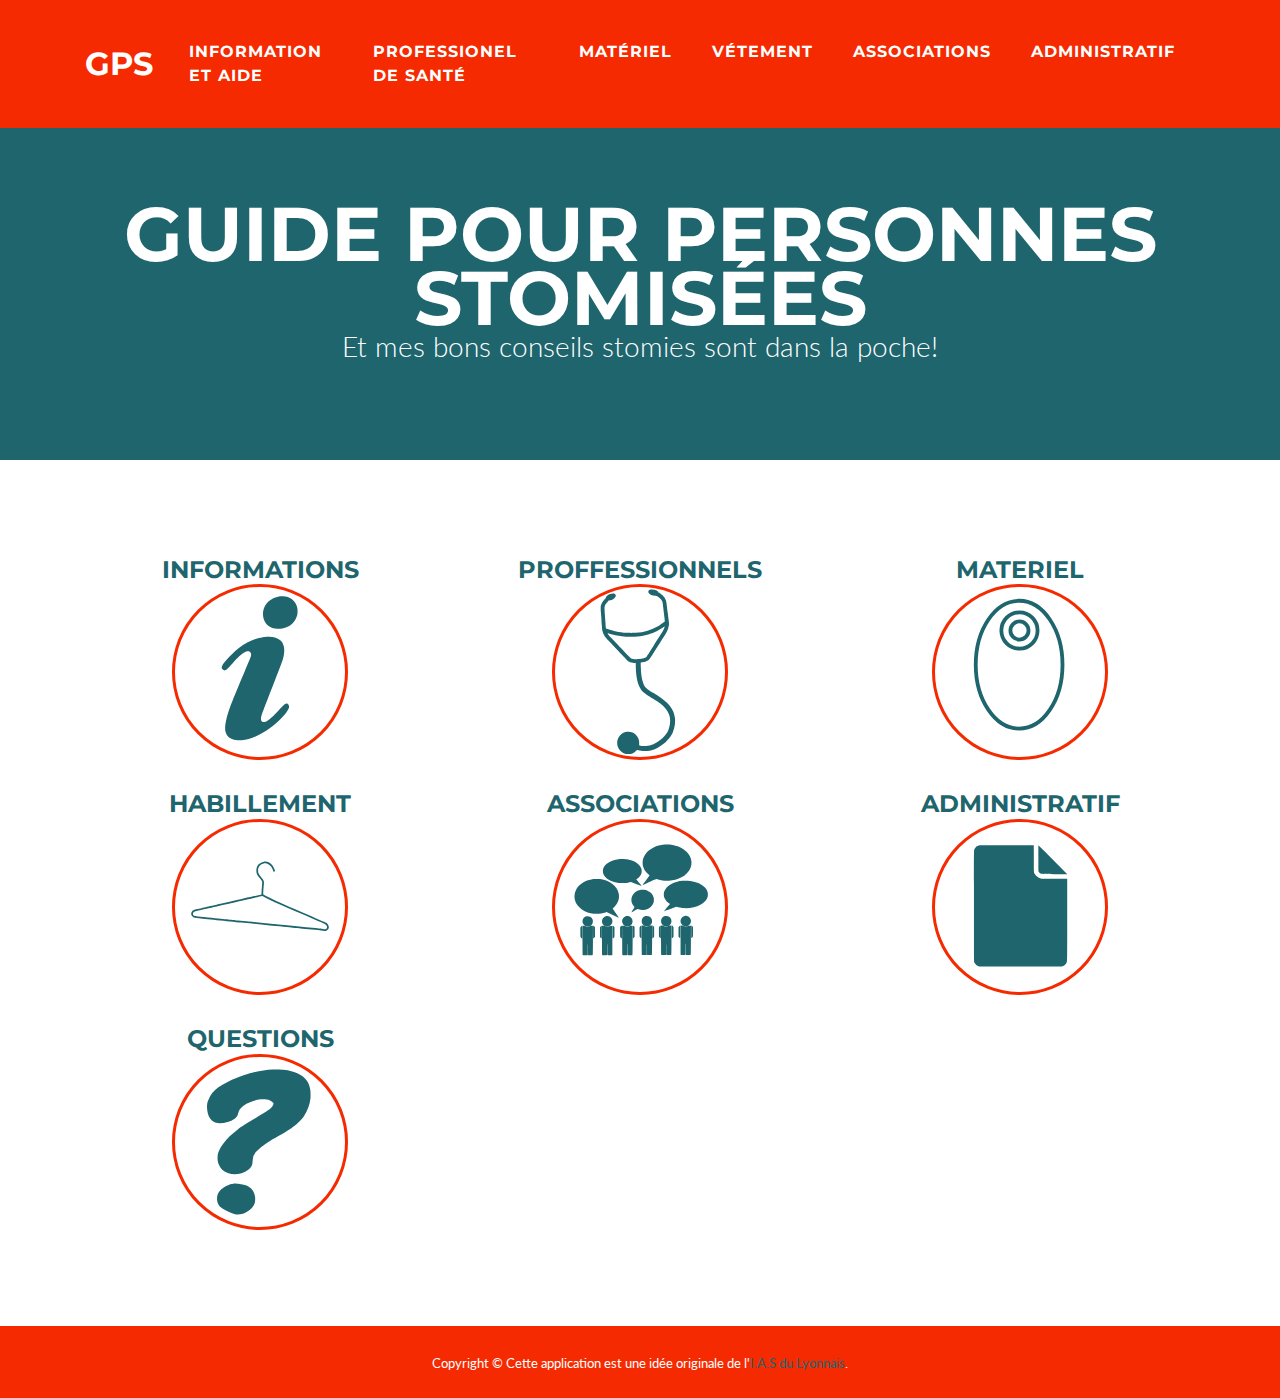
==== index.html @ 7d558b34 "yolo" ====
<!DOCTYPE html>
<html lang="en">

  <head>

    <meta charset="utf-8">
    <meta name="viewport" content="width=device-width, initial-scale=1, shrink-to-fit=no">
    <meta name="description" content="">
    <meta name="author" content="">

    <title>Guide pour Personnes Stomisées</title>

    <!-- Bootstrap core CSS -->
    <link href="vendor/bootstrap/css/bootstrap.min.css" rel="stylesheet">

    <!-- Custom fonts for this template -->
    <link href="vendor/fontawesome-free/css/all.min.css" rel="stylesheet" type="text/css">
    <link href="https://fonts.googleapis.com/css?family=Montserrat:400,700" rel="stylesheet" type="text/css">
    <link href="https://fonts.googleapis.com/css?family=Lato:400,700,400italic,700italic" rel="stylesheet" type="text/css">

    <!-- Plugin CSS -->
    <link href="vendor/magnific-popup/magnific-popup.css" rel="stylesheet" type="text/css">

    <!-- Custom styles for this template -->
    <link href="css/freelancer.css" rel="stylesheet">

  </head>

  <body id="page-top">

    <!-- Navigation -->
    <nav class="navbar navbar-expand-lg bg-secondary fixed-top text-uppercase" id="mainNav">
      <div class="container">
        <a class="navbar-brand js-scroll-trigger" href="index.html">GPS</a>
        <button class="navbar-toggler navbar-toggler-right text-uppercase bg-primary text-white rounded" type="button" data-toggle="collapse" data-target="#navbarResponsive" aria-controls="navbarResponsive" aria-expanded="false" aria-label="Toggle navigation">
          Menu
          <i class="fas fa-bars"></i>
        </button>
        <div class="collapse navbar-collapse" id="navbarResponsive">
          <ul class="navbar-nav ml-auto">
            <li class="nav-item mx-0 mx-lg-1">
              <a class="nav-link py-3 px-0 px-lg-3 rounded js-scroll-trigger" href="infoaide.html">Information et aide</a>
            </li>
            <li class="nav-item mx-0 mx-lg-1">
              <a class="nav-link py-3 px-0 px-lg-3 rounded js-scroll-trigger" href="prosante.html">Professionel de Santé</a>
            </li>
            <li class="nav-item mx-0 mx-lg-1">
              <a class="nav-link py-3 px-0 px-lg-3 rounded js-scroll-trigger" href="materiel.html">Matériel</a>
            </li>
            <li class="nav-item mx-0 mx-lg-1">
              <a class="nav-link py-3 px-0 px-lg-3 rounded js-scroll-trigger" href="vetement.html">Vétement</a>
            </li>
            <li class="nav-item mx-0 mx-lg-1">
              <a class="nav-link py-3 px-0 px-lg-3 rounded js-scroll-trigger" href="associations.html">Associations</a>
            </li>
            <li class="nav-item mx-0 mx-lg-1">
              <a class="nav-link py-3 px-0 px-lg-3 rounded js-scroll-trigger" href="admin.html">Administratif</a>
            </li>
          </ul>
        </div>
      </div>
    </nav>

    <!-- Header -->
    <header class="masthead bg-primary text-white text-center">
      <div class="container">
        <!--<img class="img-fluid mb-5 d-block mx-auto" src="img/profile.png" alt="">-->
        <h1 class="text-uppercase mb-0">Guide pour personnes stomisées</h1>
        <!--<hr class="star-light">-->
        <h2 class="font-weight-light mb-0">Et mes bons conseils stomies sont dans la poche!</h2>
      </div>
    </header>


    <section class="portfolio" id="portfolio">
      <div class="container">
        <div class="row">
          <div class="col-md-6 col-lg-4">
              <a href="infoaide.html">
                  <h4 class="text-uppercase mb-0 text-center">Informations</h4>
                  </a>
            <a class="portfolio-item d-block mx-auto" href="infoaide.html">
              <div class="rounded-circle portfolio-item-caption d-flex position-absolute h-100 w-100">
              </div>
              <img class="rounded-circle testz img-fluid d-block mx-auto " src="img/gps/information.svg" alt="">
            </a>
          </div>
          <div class="col-md-6 col-lg-4">
              <a href="prosante.html">
                  <h4 class="text-uppercase mb-0 text-center">Proffessionnels</h4>
                  </a>
            <a class="portfolio-item d-block mx-auto" href="prosante.html">
              <div class="rounded-circle portfolio-item-caption d-flex position-absolute h-100 w-100">
              </div>
              <img class="rounded-circle img-fluid testz d-block mx-auto" src="img/gps/stet2.svg" alt="">
            </a>
          </div>
          <div class="col-md-6 col-lg-4">
              <a href="materiel.html">
                  <h4 class="text-uppercase mb-0 text-center">Materiel</h4>
                  </a>
            <a class="portfolio-item d-block mx-auto" href="materiel.html">
              <div class="rounded-circle portfolio-item-caption d-flex position-absolute h-100 w-100">
              </div>
              <img class="rounded-circle img-fluid testz d-block mx-auto" src="img/gps/vectorpaint.svg" alt="">
            </a>
          </div>
          <div class="col-md-6 col-lg-4">
              <a href="vetement.html">
                  <h4 class="text-uppercase mb-0 text-center">Habillement</h4>
                  </a>
            <a class="portfolio-item d-block mx-auto" href="vetement.html">
              <div class="rounded-circle portfolio-item-caption d-flex position-absolute h-100 w-100">
              </div>
              <img class="rounded-circle img-fluid testz d-block mx-auto" src="img/gps/habille.svg" alt="">
            </a>
          </div>
          <div class="col-md-6 col-lg-4">
              <a href="associations.html">
                  <h4 class="text-uppercase mb-0 text-center">Associations</h4>
                  </a>
            <a class="portfolio-item d-block mx-auto" href="associations.html">
              <div class="rounded-circle portfolio-item-caption d-flex position-absolute h-100 w-100">
              </div>
              <img class="rounded-circle img-fluid testz d-block mx-auto" src="img/gps/assos.svg" alt="">
            </a>
          </div>
          <div class="col-md-6 col-lg-4">
              <a href="admin.html">
                  <h4 class="text-uppercase mb-0 text-center">Administratif</h4>
                  </a>
            <a class="portfolio-item d-block mx-auto" href="admin.html">
              <div class="rounded-circle portfolio-item-caption d-flex position-absolute h-100 w-100">
              </div>
              <img class="rounded-circle img-fluid testz d-block mx-auto" src="img/gps/docs2.svg" alt="">
            </a>
          </div>
        </div>
      </div>
      <div class="container">
        <div class="row">
          <div class="col-md-6 col-lg-4">
            <a href="">
              <h4 class="text-uppercase mb-0 text-center">Questions</h4>
              </a>
            <a class="portfolio-item d-block mx-auto" href="">
              <div class="rounded-circle portfolio-item-caption d-flex position-absolute h-100 w-100">
              </div>
              <img class="rounded-circle testz img-fluid d-block mx-auto " src="img/gps/inter.svg" alt="">
            </a>
          </div>
    </section>

    <div class="copyright py-4 text-center text-white">
      <div class="container">
        <small>Copyright &copy; Cette application est une idée originale de l'<a href="www.siteiasdulyonnais.fr">I.A.S du Lyonnais</a>.</small>
      </div>
    </div>

    <!-- Scroll to Top Button (Only visible on small and extra-small screen sizes) -->
    <div class="scroll-to-top d-lg-none position-fixed ">
      <a class="js-scroll-trigger d-block text-center text-white rounded" href="#page-top">
        <i class="fa fa-chevron-up"></i>
      </a>
    </div>


    <!-- Bootstrap core JavaScript -->
    <script src="vendor/jquery/jquery.min.js"></script>
    <script src="vendor/bootstrap/js/bootstrap.bundle.min.js"></script>

    <!-- Plugin JavaScript -->
    <script src="vendor/jquery-easing/jquery.easing.min.js"></script>
    <script src="vendor/magnific-popup/jquery.magnific-popup.min.js"></script>

    <!-- Contact Form JavaScript -->
    <script src="js/jqBootstrapValidation.js"></script>
    <script src="js/contact_me.js"></script>

    <!-- Custom scripts for this template -->
    <script src="js/freelancer.js"></script>

  </body>

</html>
---- vendor/fontawesome-free/css/all.min.css ----
/*!
 * Font Awesome Free 5.3.1 by @fontawesome - https://fontawesome.com
 * License - https://fontawesome.com/license/free (Icons: CC BY 4.0, Fonts: SIL OFL 1.1, Code: MIT License)
 */
.fa,.fab,.fal,.far,.fas{-moz-osx-font-smoothing:grayscale;-webkit-font-smoothing:antialiased;display:inline-block;font-style:normal;font-variant:normal;text-rendering:auto;line-height:1}.fa-lg{font-size:1.33333em;line-height:.75em;vertical-align:-.0667em}.fa-xs{font-size:.75em}.fa-sm{font-size:.875em}.fa-1x{font-size:1em}.fa-2x{font-size:2em}.fa-3x{font-size:3em}.fa-4x{font-size:4em}.fa-5x{font-size:5em}.fa-6x{font-size:6em}.fa-7x{font-size:7em}.fa-8x{font-size:8em}.fa-9x{font-size:9em}.fa-10x{font-size:10em}.fa-fw{text-align:center;width:1.25em}.fa-ul{list-style-type:none;margin-left:2.5em;padding-left:0}.fa-ul>li{position:relative}.fa-li{left:-2em;position:absolute;text-align:center;width:2em;line-height:inherit}.fa-border{border:.08em solid #eee;border-radius:.1em;padding:.2em .25em .15em}.fa-pull-left{float:left}.fa-pull-right{float:right}.fa.fa-pull-left,.fab.fa-pull-left,.fal.fa-pull-left,.far.fa-pull-left,.fas.fa-pull-left{margin-right:.3em}.fa.fa-pull-right,.fab.fa-pull-right,.fal.fa-pull-right,.far.fa-pull-right,.fas.fa-pull-right{margin-left:.3em}.fa-spin{animation:fa-spin 2s infinite linear}.fa-pulse{animation:fa-spin 1s infinite steps(8)}@keyframes fa-spin{0%{transform:rotate(0deg)}to{transform:rotate(1turn)}}.fa-rotate-90{-ms-filter:"progid:DXImageTransform.Microsoft.BasicImage(rotation=1)";transform:rotate(90deg)}.fa-rotate-180{-ms-filter:"progid:DXImageTransform.Microsoft.BasicImage(rotation=2)";transform:rotate(180deg)}.fa-rotate-270{-ms-filter:"progid:DXImageTransform.Microsoft.BasicImage(rotation=3)";transform:rotate(270deg)}.fa-flip-horizontal{-ms-filter:"progid:DXImageTransform.Microsoft.BasicImage(rotation=0, mirror=1)";transform:scaleX(-1)}.fa-flip-vertical{transform:scaleY(-1)}.fa-flip-horizontal.fa-flip-vertical,.fa-flip-vertical{-ms-filter:"progid:DXImageTransform.Microsoft.BasicImage(rotation=2, mirror=1)"}.fa-flip-horizontal.fa-flip-vertical{transform:scale(-1)}:root .fa-flip-horizontal,:root .fa-flip-vertical,:root .fa-rotate-90,:root .fa-rotate-180,:root .fa-rotate-270{-webkit-filter:none;filter:none}.fa-stack{display:inline-block;height:2em;line-height:2em;position:relative;vertical-align:middle;width:2em}.fa-stack-1x,.fa-stack-2x{left:0;position:absolute;text-align:center;width:100%}.fa-stack-1x{line-height:inherit}.fa-stack-2x{font-size:2em}.fa-inverse{color:#fff}.fa-500px:before{content:"\f26e"}.fa-accessible-icon:before{content:"\f368"}.fa-accusoft:before{content:"\f369"}.fa-ad:before{content:"\f641"}.fa-address-book:before{content:"\f2b9"}.fa-address-card:before{content:"\f2bb"}.fa-adjust:before{content:"\f042"}.fa-adn:before{content:"\f170"}.fa-adversal:before{content:"\f36a"}.fa-affiliatetheme:before{content:"\f36b"}.fa-air-freshener:before{content:"\f5d0"}.fa-algolia:before{content:"\f36c"}.fa-align-center:before{content:"\f037"}.fa-align-justify:before{content:"\f039"}.fa-align-left:before{content:"\f036"}.fa-align-right:before{content:"\f038"}.fa-alipay:before{content:"\f642"}.fa-allergies:before{content:"\f461"}.fa-amazon:before{content:"\f270"}.fa-amazon-pay:before{content:"\f42c"}.fa-ambulance:before{content:"\f0f9"}.fa-american-sign-language-interpreting:before{content:"\f2a3"}.fa-amilia:before{content:"\f36d"}.fa-anchor:before{content:"\f13d"}.fa-android:before{content:"\f17b"}.fa-angellist:before{content:"\f209"}.fa-angle-double-down:before{content:"\f103"}.fa-angle-double-left:before{content:"\f100"}.fa-angle-double-right:before{content:"\f101"}.fa-angle-double-up:before{content:"\f102"}.fa-angle-down:before{content:"\f107"}.fa-angle-left:before{content:"\f104"}.fa-angle-right:before{content:"\f105"}.fa-angle-up:before{content:"\f106"}.fa-angry:before{content:"\f556"}.fa-angrycreative:before{content:"\f36e"}.fa-angular:before{content:"\f420"}.fa-ankh:before{content:"\f644"}.fa-app-store:before{content:"\f36f"}.fa-app-store-ios:before{content:"\f370"}.fa-apper:before{content:"\f371"}.fa-apple:before{content:"\f179"}.fa-apple-alt:before{content:"\f5d1"}.fa-apple-pay:before{content:"\f415"}.fa-archive:before{content:"\f187"}.fa-archway:before{content:"\f557"}.fa-arrow-alt-circle-down:before{content:"\f358"}.fa-arrow-alt-circle-left:before{content:"\f359"}.fa-arrow-alt-circle-right:before{content:"\f35a"}.fa-arrow-alt-circle-up:before{content:"\f35b"}.fa-arrow-circle-down:before{content:"\f0ab"}.fa-arrow-circle-left:before{content:"\f0a8"}.fa-arrow-circle-right:before{content:"\f0a9"}.fa-arrow-circle-up:before{content:"\f0aa"}.fa-arrow-down:before{content:"\f063"}.fa-arrow-left:before{content:"\f060"}.fa-arrow-right:before{content:"\f061"}.fa-arrow-up:before{content:"\f062"}.fa-arrows-alt:before{content:"\f0b2"}.fa-arrows-alt-h:before{content:"\f337"}.fa-arrows-alt-v:before{content:"\f338"}.fa-assistive-listening-systems:before{content:"\f2a2"}.fa-asterisk:before{content:"\f069"}.fa-asymmetrik:before{content:"\f372"}.fa-at:before{content:"\f1fa"}.fa-atlas:before{content:"\f558"}.fa-atom:before{content:"\f5d2"}.fa-audible:before{content:"\f373"}.fa-audio-description:before{content:"\f29e"}.fa-autoprefixer:before{content:"\f41c"}.fa-avianex:before{content:"\f374"}.fa-aviato:before{content:"\f421"}.fa-award:before{content:"\f559"}.fa-aws:before{content:"\f375"}.fa-backspace:before{content:"\f55a"}.fa-backward:before{content:"\f04a"}.fa-balance-scale:before{content:"\f24e"}.fa-ban:before{content:"\f05e"}.fa-band-aid:before{content:"\f462"}.fa-bandcamp:before{content:"\f2d5"}.fa-barcode:before{content:"\f02a"}.fa-bars:before{content:"\f0c9"}.fa-baseball-ball:before{content:"\f433"}.fa-basketball-ball:before{content:"\f434"}.fa-bath:before{content:"\f2cd"}.fa-battery-empty:before{content:"\f244"}.fa-battery-full:before{content:"\f240"}.fa-battery-half:before{content:"\f242"}.fa-battery-quarter:before{content:"\f243"}.fa-battery-three-quarters:before{content:"\f241"}.fa-bed:before{content:"\f236"}.fa-beer:before{content:"\f0fc"}.fa-behance:before{content:"\f1b4"}.fa-behance-square:before{content:"\f1b5"}.fa-bell:before{content:"\f0f3"}.fa-bell-slash:before{content:"\f1f6"}.fa-bezier-curve:before{content:"\f55b"}.fa-bible:before{content:"\f647"}.fa-bicycle:before{content:"\f206"}.fa-bimobject:before{content:"\f378"}.fa-binoculars:before{content:"\f1e5"}.fa-birthday-cake:before{content:"\f1fd"}.fa-bitbucket:before{content:"\f171"}.fa-bitcoin:before{content:"\f379"}.fa-bity:before{content:"\f37a"}.fa-black-tie:before{content:"\f27e"}.fa-blackberry:before{content:"\f37b"}.fa-blender:before{content:"\f517"}.fa-blind:before{content:"\f29d"}.fa-blogger:before{content:"\f37c"}.fa-blogger-b:before{content:"\f37d"}.fa-bluetooth:before{content:"\f293"}.fa-bluetooth-b:before{content:"\f294"}.fa-bold:before{content:"\f032"}.fa-bolt:before{content:"\f0e7"}.fa-bomb:before{content:"\f1e2"}.fa-bone:before{content:"\f5d7"}.fa-bong:before{content:"\f55c"}.fa-book:before{content:"\f02d"}.fa-book-open:before{content:"\f518"}.fa-book-reader:before{content:"\f5da"}.fa-bookmark:before{content:"\f02e"}.fa-bowling-ball:before{content:"\f436"}.fa-box:before{content:"\f466"}.fa-box-open:before{content:"\f49e"}.fa-boxes:before{content:"\f468"}.fa-braille:before{content:"\f2a1"}.fa-brain:before{content:"\f5dc"}.fa-briefcase:before{content:"\f0b1"}.fa-briefcase-medical:before{content:"\f469"}.fa-broadcast-tower:before{content:"\f519"}.fa-broom:before{content:"\f51a"}.fa-brush:before{content:"\f55d"}.fa-btc:before{content:"\f15a"}.fa-bug:before{content:"\f188"}.fa-building:before{content:"\f1ad"}.fa-bullhorn:before{content:"\f0a1"}.fa-bullseye:before{content:"\f140"}.fa-burn:before{content:"\f46a"}.fa-buromobelexperte:before{content:"\f37f"}.fa-bus:before{content:"\f207"}.fa-bus-alt:before{content:"\f55e"}.fa-business-time:before{content:"\f64a"}.fa-buysellads:before{content:"\f20d"}.fa-calculator:before{content:"\f1ec"}.fa-calendar:before{content:"\f133"}.fa-calendar-alt:before{content:"\f073"}.fa-calendar-check:before{content:"\f274"}.fa-calendar-minus:before{content:"\f272"}.fa-calendar-plus:before{content:"\f271"}.fa-calendar-times:before{content:"\f273"}.fa-camera:before{content:"\f030"}.fa-camera-retro:before{content:"\f083"}.fa-cannabis:before{content:"\f55f"}.fa-capsules:before{content:"\f46b"}.fa-car:before{content:"\f1b9"}.fa-car-alt:before{content:"\f5de"}.fa-car-battery:before{content:"\f5df"}.fa-car-crash:before{content:"\f5e1"}.fa-car-side:before{content:"\f5e4"}.fa-caret-down:before{content:"\f0d7"}.fa-caret-left:before{content:"\f0d9"}.fa-caret-right:before{content:"\f0da"}.fa-caret-square-down:before{content:"\f150"}.fa-caret-square-left:before{content:"\f191"}.fa-caret-square-right:before{content:"\f152"}.fa-caret-square-up:before{content:"\f151"}.fa-caret-up:before{content:"\f0d8"}.fa-cart-arrow-down:before{content:"\f218"}.fa-cart-plus:before{content:"\f217"}.fa-cc-amazon-pay:before{content:"\f42d"}.fa-cc-amex:before{content:"\f1f3"}.fa-cc-apple-pay:before{content:"\f416"}.fa-cc-diners-club:before{content:"\f24c"}.fa-cc-discover:before{content:"\f1f2"}.fa-cc-jcb:before{content:"\f24b"}.fa-cc-mastercard:before{content:"\f1f1"}.fa-cc-paypal:before{content:"\f1f4"}.fa-cc-stripe:before{content:"\f1f5"}.fa-cc-visa:before{content:"\f1f0"}.fa-centercode:before{content:"\f380"}.fa-certificate:before{content:"\f0a3"}.fa-chalkboard:before{content:"\f51b"}.fa-chalkboard-teacher:before{content:"\f51c"}.fa-charging-station:before{content:"\f5e7"}.fa-chart-area:before{content:"\f1fe"}.fa-chart-bar:before{content:"\f080"}.fa-chart-line:before{content:"\f201"}.fa-chart-pie:before{content:"\f200"}.fa-check:before{content:"\f00c"}.fa-check-circle:before{content:"\f058"}.fa-check-double:before{content:"\f560"}.fa-check-square:before{content:"\f14a"}.fa-chess:before{content:"\f439"}.fa-chess-bishop:before{content:"\f43a"}.fa-chess-board:before{content:"\f43c"}.fa-chess-king:before{content:"\f43f"}.fa-chess-knight:before{content:"\f441"}.fa-chess-pawn:before{content:"\f443"}.fa-chess-queen:before{content:"\f445"}.fa-chess-rook:before{content:"\f447"}.fa-chevron-circle-down:before{content:"\f13a"}.fa-chevron-circle-left:before{content:"\f137"}.fa-chevron-circle-right:before{content:"\f138"}.fa-chevron-circle-up:before{content:"\f139"}.fa-chevron-down:before{content:"\f078"}.fa-chevron-left:before{content:"\f053"}.fa-chevron-right:before{content:"\f054"}.fa-chevron-up:before{content:"\f077"}.fa-child:before{content:"\f1ae"}.fa-chrome:before{content:"\f268"}.fa-church:before{content:"\f51d"}.fa-circle:before{content:"\f111"}.fa-circle-notch:before{content:"\f1ce"}.fa-city:before{content:"\f64f"}.fa-clipboard:before{content:"\f328"}.fa-clipboard-check:before{content:"\f46c"}.fa-clipboard-list:before{content:"\f46d"}.fa-clock:before{content:"\f017"}.fa-clone:before{content:"\f24d"}.fa-closed-captioning:before{content:"\f20a"}.fa-cloud:before{content:"\f0c2"}.fa-cloud-download-alt:before{content:"\f381"}.fa-cloud-upload-alt:before{content:"\f382"}.fa-cloudscale:before{content:"\f383"}.fa-cloudsmith:before{content:"\f384"}.fa-cloudversify:before{content:"\f385"}.fa-cocktail:before{content:"\f561"}.fa-code:before{content:"\f121"}.fa-code-branch:before{content:"\f126"}.fa-codepen:before{content:"\f1cb"}.fa-codiepie:before{content:"\f284"}.fa-coffee:before{content:"\f0f4"}.fa-cog:before{content:"\f013"}.fa-cogs:before{content:"\f085"}.fa-coins:before{content:"\f51e"}.fa-columns:before{content:"\f0db"}.fa-comment:before{content:"\f075"}.fa-comment-alt:before{content:"\f27a"}.fa-comment-dollar:before{content:"\f651"}.fa-comment-dots:before{content:"\f4ad"}.fa-comment-slash:before{content:"\f4b3"}.fa-comments:before{content:"\f086"}.fa-comments-dollar:before{content:"\f653"}.fa-compact-disc:before{content:"\f51f"}.fa-compass:before{content:"\f14e"}.fa-compress:before{content:"\f066"}.fa-concierge-bell:before{content:"\f562"}.fa-connectdevelop:before{content:"\f20e"}.fa-contao:before{content:"\f26d"}.fa-cookie:before{content:"\f563"}.fa-cookie-bite:before{content:"\f564"}.fa-copy:before{content:"\f0c5"}.fa-copyright:before{content:"\f1f9"}.fa-couch:before{content:"\f4b8"}.fa-cpanel:before{content:"\f388"}.fa-creative-commons:before{content:"\f25e"}.fa-creative-commons-by:before{content:"\f4e7"}.fa-creative-commons-nc:before{content:"\f4e8"}.fa-creative-commons-nc-eu:before{content:"\f4e9"}.fa-creative-commons-nc-jp:before{content:"\f4ea"}.fa-creative-commons-nd:before{content:"\f4eb"}.fa-creative-commons-pd:before{content:"\f4ec"}.fa-creative-commons-pd-alt:before{content:"\f4ed"}.fa-creative-commons-remix:before{content:"\f4ee"}.fa-creative-commons-sa:before{content:"\f4ef"}.fa-creative-commons-sampling:before{content:"\f4f0"}.fa-creative-commons-sampling-plus:before{content:"\f4f1"}.fa-creative-commons-share:before{content:"\f4f2"}.fa-credit-card:before{content:"\f09d"}.fa-crop:before{content:"\f125"}.fa-crop-alt:before{content:"\f565"}.fa-cross:before{content:"\f654"}.fa-crosshairs:before{content:"\f05b"}.fa-crow:before{content:"\f520"}.fa-crown:before{content:"\f521"}.fa-css3:before{content:"\f13c"}.fa-css3-alt:before{content:"\f38b"}.fa-cube:before{content:"\f1b2"}.fa-cubes:before{content:"\f1b3"}.fa-cut:before{content:"\f0c4"}.fa-cuttlefish:before{content:"\f38c"}.fa-d-and-d:before{content:"\f38d"}.fa-dashcube:before{content:"\f210"}.fa-database:before{content:"\f1c0"}.fa-deaf:before{content:"\f2a4"}.fa-delicious:before{content:"\f1a5"}.fa-deploydog:before{content:"\f38e"}.fa-deskpro:before{content:"\f38f"}.fa-desktop:before{content:"\f108"}.fa-deviantart:before{content:"\f1bd"}.fa-dharmachakra:before{content:"\f655"}.fa-diagnoses:before{content:"\f470"}.fa-dice:before{content:"\f522"}.fa-dice-five:before{content:"\f523"}.fa-dice-four:before{content:"\f524"}.fa-dice-one:before{content:"\f525"}.fa-dice-six:before{content:"\f526"}.fa-dice-three:before{content:"\f527"}.fa-dice-two:before{content:"\f528"}.fa-digg:before{content:"\f1a6"}.fa-digital-ocean:before{content:"\f391"}.fa-digital-tachograph:before{content:"\f566"}.fa-directions:before{content:"\f5eb"}.fa-discord:before{content:"\f392"}.fa-discourse:before{content:"\f393"}.fa-divide:before{content:"\f529"}.fa-dizzy:before{content:"\f567"}.fa-dna:before{content:"\f471"}.fa-dochub:before{content:"\f394"}.fa-docker:before{content:"\f395"}.fa-dollar-sign:before{content:"\f155"}.fa-dolly:before{content:"\f472"}.fa-dolly-flatbed:before{content:"\f474"}.fa-donate:before{content:"\f4b9"}.fa-door-closed:before{content:"\f52a"}.fa-door-open:before{content:"\f52b"}.fa-dot-circle:before{content:"\f192"}.fa-dove:before{content:"\f4ba"}.fa-download:before{content:"\f019"}.fa-draft2digital:before{content:"\f396"}.fa-drafting-compass:before{content:"\f568"}.fa-draw-polygon:before{content:"\f5ee"}.fa-dribbble:before{content:"\f17d"}.fa-dribbble-square:before{content:"\f397"}.fa-dropbox:before{content:"\f16b"}.fa-drum:before{content:"\f569"}.fa-drum-steelpan:before{content:"\f56a"}.fa-drupal:before{content:"\f1a9"}.fa-dumbbell:before{content:"\f44b"}.fa-dyalog:before{content:"\f399"}.fa-earlybirds:before{content:"\f39a"}.fa-ebay:before{content:"\f4f4"}.fa-edge:before{content:"\f282"}.fa-edit:before{content:"\f044"}.fa-eject:before{content:"\f052"}.fa-elementor:before{content:"\f430"}.fa-ellipsis-h:before{content:"\f141"}.fa-ellipsis-v:before{content:"\f142"}.fa-ello:before{content:"\f5f1"}.fa-ember:before{content:"\f423"}.fa-empire:before{content:"\f1d1"}.fa-envelope:before{content:"\f0e0"}.fa-envelope-open:before{content:"\f2b6"}.fa-envelope-open-text:before{content:"\f658"}.fa-envelope-square:before{content:"\f199"}.fa-envira:before{content:"\f299"}.fa-equals:before{content:"\f52c"}.fa-eraser:before{content:"\f12d"}.fa-erlang:before{content:"\f39d"}.fa-ethereum:before{content:"\f42e"}.fa-etsy:before{content:"\f2d7"}.fa-euro-sign:before{content:"\f153"}.fa-exchange-alt:before{content:"\f362"}.fa-exclamation:before{content:"\f12a"}.fa-exclamation-circle:before{content:"\f06a"}.fa-exclamation-triangle:before{content:"\f071"}.fa-expand:before{content:"\f065"}.fa-expand-arrows-alt:before{content:"\f31e"}.fa-expeditedssl:before{content:"\f23e"}.fa-external-link-alt:before{content:"\f35d"}.fa-external-link-square-alt:before{content:"\f360"}.fa-eye:before{content:"\f06e"}.fa-eye-dropper:before{content:"\f1fb"}.fa-eye-slash:before{content:"\f070"}.fa-facebook:before{content:"\f09a"}.fa-facebook-f:before{content:"\f39e"}.fa-facebook-messenger:before{content:"\f39f"}.fa-facebook-square:before{content:"\f082"}.fa-fast-backward:before{content:"\f049"}.fa-fast-forward:before{content:"\f050"}.fa-fax:before{content:"\f1ac"}.fa-feather:before{content:"\f52d"}.fa-feather-alt:before{content:"\f56b"}.fa-female:before{content:"\f182"}.fa-fighter-jet:before{content:"\f0fb"}.fa-file:before{content:"\f15b"}.fa-file-alt:before{content:"\f15c"}.fa-file-archive:before{content:"\f1c6"}.fa-file-audio:before{content:"\f1c7"}.fa-file-code:before{content:"\f1c9"}.fa-file-contract:before{content:"\f56c"}.fa-file-download:before{content:"\f56d"}.fa-file-excel:before{content:"\f1c3"}.fa-file-export:before{content:"\f56e"}.fa-file-image:before{content:"\f1c5"}.fa-file-import:before{content:"\f56f"}.fa-file-invoice:before{content:"\f570"}.fa-file-invoice-dollar:before{content:"\f571"}.fa-file-medical:before{content:"\f477"}.fa-file-medical-alt:before{content:"\f478"}.fa-file-pdf:before{content:"\f1c1"}.fa-file-powerpoint:before{content:"\f1c4"}.fa-file-prescription:before{content:"\f572"}.fa-file-signature:before{content:"\f573"}.fa-file-upload:before{content:"\f574"}.fa-file-video:before{content:"\f1c8"}.fa-file-word:before{content:"\f1c2"}.fa-fill:before{content:"\f575"}.fa-fill-drip:before{content:"\f576"}.fa-film:before{content:"\f008"}.fa-filter:before{content:"\f0b0"}.fa-fingerprint:before{content:"\f577"}.fa-fire:before{content:"\f06d"}.fa-fire-extinguisher:before{content:"\f134"}.fa-firefox:before{content:"\f269"}.fa-first-aid:before{content:"\f479"}.fa-first-order:before{content:"\f2b0"}.fa-first-order-alt:before{content:"\f50a"}.fa-firstdraft:before{content:"\f3a1"}.fa-fish:before{content:"\f578"}.fa-flag:before{content:"\f024"}.fa-flag-checkered:before{content:"\f11e"}.fa-flask:before{content:"\f0c3"}.fa-flickr:before{content:"\f16e"}.fa-flipboard:before{content:"\f44d"}.fa-flushed:before{content:"\f579"}.fa-fly:before{content:"\f417"}.fa-folder:before{content:"\f07b"}.fa-folder-minus:before{content:"\f65d"}.fa-folder-open:before{content:"\f07c"}.fa-folder-plus:before{content:"\f65e"}.fa-font:before{content:"\f031"}.fa-font-awesome:before{content:"\f2b4"}.fa-font-awesome-alt:before{content:"\f35c"}.fa-font-awesome-flag:before{content:"\f425"}.fa-font-awesome-logo-full:before{content:"\f4e6"}.fa-fonticons:before{content:"\f280"}.fa-fonticons-fi:before{content:"\f3a2"}.fa-football-ball:before{content:"\f44e"}.fa-fort-awesome:before{content:"\f286"}.fa-fort-awesome-alt:before{content:"\f3a3"}.fa-forumbee:before{content:"\f211"}.fa-forward:before{content:"\f04e"}.fa-foursquare:before{content:"\f180"}.fa-free-code-camp:before{content:"\f2c5"}.fa-freebsd:before{content:"\f3a4"}.fa-frog:before{content:"\f52e"}.fa-frown:before{content:"\f119"}.fa-frown-open:before{content:"\f57a"}.fa-fulcrum:before{content:"\f50b"}.fa-funnel-dollar:before{content:"\f662"}.fa-futbol:before{content:"\f1e3"}.fa-galactic-republic:before{content:"\f50c"}.fa-galactic-senate:before{content:"\f50d"}.fa-gamepad:before{content:"\f11b"}.fa-gas-pump:before{content:"\f52f"}.fa-gavel:before{content:"\f0e3"}.fa-gem:before{content:"\f3a5"}.fa-genderless:before{content:"\f22d"}.fa-get-pocket:before{content:"\f265"}.fa-gg:before{content:"\f260"}.fa-gg-circle:before{content:"\f261"}.fa-gift:before{content:"\f06b"}.fa-git:before{content:"\f1d3"}.fa-git-square:before{content:"\f1d2"}.fa-github:before{content:"\f09b"}.fa-github-alt:before{content:"\f113"}.fa-github-square:before{content:"\f092"}.fa-gitkraken:before{content:"\f3a6"}.fa-gitlab:before{content:"\f296"}.fa-gitter:before{content:"\f426"}.fa-glass-martini:before{content:"\f000"}.fa-glass-martini-alt:before{content:"\f57b"}.fa-glasses:before{content:"\f530"}.fa-glide:before{content:"\f2a5"}.fa-glide-g:before{content:"\f2a6"}.fa-globe:before{content:"\f0ac"}.fa-globe-africa:before{content:"\f57c"}.fa-globe-americas:before{content:"\f57d"}.fa-globe-asia:before{content:"\f57e"}.fa-gofore:before{content:"\f3a7"}.fa-golf-ball:before{content:"\f450"}.fa-goodreads:before{content:"\f3a8"}.fa-goodreads-g:before{content:"\f3a9"}.fa-google:before{content:"\f1a0"}.fa-google-drive:before{content:"\f3aa"}.fa-google-play:before{content:"\f3ab"}.fa-google-plus:before{content:"\f2b3"}.fa-google-plus-g:before{content:"\f0d5"}.fa-google-plus-square:before{content:"\f0d4"}.fa-google-wallet:before{content:"\f1ee"}.fa-gopuram:before{content:"\f664"}.fa-graduation-cap:before{content:"\f19d"}.fa-gratipay:before{content:"\f184"}.fa-grav:before{content:"\f2d6"}.fa-greater-than:before{content:"\f531"}.fa-greater-than-equal:before{content:"\f532"}.fa-grimace:before{content:"\f57f"}.fa-grin:before{content:"\f580"}.fa-grin-alt:before{content:"\f581"}.fa-grin-beam:before{content:"\f582"}.fa-grin-beam-sweat:before{content:"\f583"}.fa-grin-hearts:before{content:"\f584"}.fa-grin-squint:before{content:"\f585"}.fa-grin-squint-tears:before{content:"\f586"}.fa-grin-stars:before{content:"\f587"}.fa-grin-tears:before{content:"\f588"}.fa-grin-tongue:before{content:"\f589"}.fa-grin-tongue-squint:before{content:"\f58a"}.fa-grin-tongue-wink:before{content:"\f58b"}.fa-grin-wink:before{content:"\f58c"}.fa-grip-horizontal:before{content:"\f58d"}.fa-grip-vertical:before{content:"\f58e"}.fa-gripfire:before{content:"\f3ac"}.fa-grunt:before{content:"\f3ad"}.fa-gulp:before{content:"\f3ae"}.fa-h-square:before{content:"\f0fd"}.fa-hacker-news:before{content:"\f1d4"}.fa-hacker-news-square:before{content:"\f3af"}.fa-hackerrank:before{content:"\f5f7"}.fa-hamsa:before{content:"\f665"}.fa-hand-holding:before{content:"\f4bd"}.fa-hand-holding-heart:before{content:"\f4be"}.fa-hand-holding-usd:before{content:"\f4c0"}.fa-hand-lizard:before{content:"\f258"}.fa-hand-paper:before{content:"\f256"}.fa-hand-peace:before{content:"\f25b"}.fa-hand-point-down:before{content:"\f0a7"}.fa-hand-point-left:before{content:"\f0a5"}.fa-hand-point-right:before{content:"\f0a4"}.fa-hand-point-up:before{content:"\f0a6"}.fa-hand-pointer:before{content:"\f25a"}.fa-hand-rock:before{content:"\f255"}.fa-hand-scissors:before{content:"\f257"}.fa-hand-spock:before{content:"\f259"}.fa-hands:before{content:"\f4c2"}.fa-hands-helping:before{content:"\f4c4"}.fa-handshake:before{content:"\f2b5"}.fa-hashtag:before{content:"\f292"}.fa-haykal:before{content:"\f666"}.fa-hdd:before{content:"\f0a0"}.fa-heading:before{content:"\f1dc"}.fa-headphones:before{content:"\f025"}.fa-headphones-alt:before{content:"\f58f"}.fa-headset:before{content:"\f590"}.fa-heart:before{content:"\f004"}.fa-heartbeat:before{content:"\f21e"}.fa-helicopter:before{content:"\f533"}.fa-highlighter:before{content:"\f591"}.fa-hips:before{content:"\f452"}.fa-hire-a-helper:before{content:"\f3b0"}.fa-history:before{content:"\f1da"}.fa-hockey-puck:before{content:"\f453"}.fa-home:before{content:"\f015"}.fa-hooli:before{content:"\f427"}.fa-hornbill:before{content:"\f592"}.fa-hospital:before{content:"\f0f8"}.fa-hospital-alt:before{content:"\f47d"}.fa-hospital-symbol:before{content:"\f47e"}.fa-hot-tub:before{content:"\f593"}.fa-hotel:before{content:"\f594"}.fa-hotjar:before{content:"\f3b1"}.fa-hourglass:before{content:"\f254"}.fa-hourglass-end:before{content:"\f253"}.fa-hourglass-half:before{content:"\f252"}.fa-hourglass-start:before{content:"\f251"}.fa-houzz:before{content:"\f27c"}.fa-html5:before{content:"\f13b"}.fa-hubspot:before{content:"\f3b2"}.fa-i-cursor:before{content:"\f246"}.fa-id-badge:before{content:"\f2c1"}.fa-id-card:before{content:"\f2c2"}.fa-id-card-alt:before{content:"\f47f"}.fa-image:before{content:"\f03e"}.fa-images:before{content:"\f302"}.fa-imdb:before{content:"\f2d8"}.fa-inbox:before{content:"\f01c"}.fa-indent:before{content:"\f03c"}.fa-industry:before{content:"\f275"}.fa-infinity:before{content:"\f534"}.fa-info:before{content:"\f129"}.fa-info-circle:before{content:"\f05a"}.fa-instagram:before{content:"\f16d"}.fa-internet-explorer:before{content:"\f26b"}.fa-ioxhost:before{content:"\f208"}.fa-italic:before{content:"\f033"}.fa-itunes:before{content:"\f3b4"}.fa-itunes-note:before{content:"\f3b5"}.fa-java:before{content:"\f4e4"}.fa-jedi:before{content:"\f669"}.fa-jedi-order:before{content:"\f50e"}.fa-jenkins:before{content:"\f3b6"}.fa-joget:before{content:"\f3b7"}.fa-joint:before{content:"\f595"}.fa-joomla:before{content:"\f1aa"}.fa-journal-whills:before{content:"\f66a"}.fa-js:before{content:"\f3b8"}.fa-js-square:before{content:"\f3b9"}.fa-jsfiddle:before{content:"\f1cc"}.fa-kaaba:before{content:"\f66b"}.fa-kaggle:before{content:"\f5fa"}.fa-key:before{content:"\f084"}.fa-keybase:before{content:"\f4f5"}.fa-keyboard:before{content:"\f11c"}.fa-keycdn:before{content:"\f3ba"}.fa-khanda:before{content:"\f66d"}.fa-kickstarter:before{content:"\f3bb"}.fa-kickstarter-k:before{content:"\f3bc"}.fa-kiss:before{content:"\f596"}.fa-kiss-beam:before{content:"\f597"}.fa-kiss-wink-heart:before{content:"\f598"}.fa-kiwi-bird:before{content:"\f535"}.fa-korvue:before{content:"\f42f"}.fa-landmark:before{content:"\f66f"}.fa-language:before{content:"\f1ab"}.fa-laptop:before{content:"\f109"}.fa-laptop-code:before{content:"\f5fc"}.fa-laravel:before{content:"\f3bd"}.fa-lastfm:before{content:"\f202"}.fa-lastfm-square:before{content:"\f203"}.fa-laugh:before{content:"\f599"}.fa-laugh-beam:before{content:"\f59a"}.fa-laugh-squint:before{content:"\f59b"}.fa-laugh-wink:before{content:"\f59c"}.fa-layer-group:before{content:"\f5fd"}.fa-leaf:before{content:"\f06c"}.fa-leanpub:before{content:"\f212"}.fa-lemon:before{content:"\f094"}.fa-less:before{content:"\f41d"}.fa-less-than:before{content:"\f536"}.fa-less-than-equal:before{content:"\f537"}.fa-level-down-alt:before{content:"\f3be"}.fa-level-up-alt:before{content:"\f3bf"}.fa-life-ring:before{content:"\f1cd"}.fa-lightbulb:before{content:"\f0eb"}.fa-line:before{content:"\f3c0"}.fa-link:before{content:"\f0c1"}.fa-linkedin:before{content:"\f08c"}.fa-linkedin-in:before{content:"\f0e1"}.fa-linode:before{content:"\f2b8"}.fa-linux:before{content:"\f17c"}.fa-lira-sign:before{content:"\f195"}.fa-list:before{content:"\f03a"}.fa-list-alt:before{content:"\f022"}.fa-list-ol:before{content:"\f0cb"}.fa-list-ul:before{content:"\f0ca"}.fa-location-arrow:before{content:"\f124"}.fa-lock:before{content:"\f023"}.fa-lock-open:before{content:"\f3c1"}.fa-long-arrow-alt-down:before{content:"\f309"}.fa-long-arrow-alt-left:before{content:"\f30a"}.fa-long-arrow-alt-right:before{content:"\f30b"}.fa-long-arrow-alt-up:before{content:"\f30c"}.fa-low-vision:before{content:"\f2a8"}.fa-luggage-cart:before{content:"\f59d"}.fa-lyft:before{content:"\f3c3"}.fa-magento:before{content:"\f3c4"}.fa-magic:before{content:"\f0d0"}.fa-magnet:before{content:"\f076"}.fa-mail-bulk:before{content:"\f674"}.fa-mailchimp:before{content:"\f59e"}.fa-male:before{content:"\f183"}.fa-mandalorian:before{content:"\f50f"}.fa-map:before{content:"\f279"}.fa-map-marked:before{content:"\f59f"}.fa-map-marked-alt:before{content:"\f5a0"}.fa-map-marker:before{content:"\f041"}.fa-map-marker-alt:before{content:"\f3c5"}.fa-map-pin:before{content:"\f276"}.fa-map-signs:before{content:"\f277"}.fa-markdown:before{content:"\f60f"}.fa-marker:before{content:"\f5a1"}.fa-mars:before{content:"\f222"}.fa-mars-double:before{content:"\f227"}.fa-mars-stroke:before{content:"\f229"}.fa-mars-stroke-h:before{content:"\f22b"}.fa-mars-stroke-v:before{content:"\f22a"}.fa-mastodon:before{content:"\f4f6"}.fa-maxcdn:before{content:"\f136"}.fa-medal:before{content:"\f5a2"}.fa-medapps:before{content:"\f3c6"}.fa-medium:before{content:"\f23a"}.fa-medium-m:before{content:"\f3c7"}.fa-medkit:before{content:"\f0fa"}.fa-medrt:before{content:"\f3c8"}.fa-meetup:before{content:"\f2e0"}.fa-megaport:before{content:"\f5a3"}.fa-meh:before{content:"\f11a"}.fa-meh-blank:before{content:"\f5a4"}.fa-meh-rolling-eyes:before{content:"\f5a5"}.fa-memory:before{content:"\f538"}.fa-menorah:before{content:"\f676"}.fa-mercury:before{content:"\f223"}.fa-microchip:before{content:"\f2db"}.fa-microphone:before{content:"\f130"}.fa-microphone-alt:before{content:"\f3c9"}.fa-microphone-alt-slash:before{content:"\f539"}.fa-microphone-slash:before{content:"\f131"}.fa-microscope:before{content:"\f610"}.fa-microsoft:before{content:"\f3ca"}.fa-minus:before{content:"\f068"}.fa-minus-circle:before{content:"\f056"}.fa-minus-square:before{content:"\f146"}.fa-mix:before{content:"\f3cb"}.fa-mixcloud:before{content:"\f289"}.fa-mizuni:before{content:"\f3cc"}.fa-mobile:before{content:"\f10b"}.fa-mobile-alt:before{content:"\f3cd"}.fa-modx:before{content:"\f285"}.fa-monero:before{content:"\f3d0"}.fa-money-bill:before{content:"\f0d6"}.fa-money-bill-alt:before{content:"\f3d1"}.fa-money-bill-wave:before{content:"\f53a"}.fa-money-bill-wave-alt:before{content:"\f53b"}.fa-money-check:before{content:"\f53c"}.fa-money-check-alt:before{content:"\f53d"}.fa-monument:before{content:"\f5a6"}.fa-moon:before{content:"\f186"}.fa-mortar-pestle:before{content:"\f5a7"}.fa-mosque:before{content:"\f678"}.fa-motorcycle:before{content:"\f21c"}.fa-mouse-pointer:before{content:"\f245"}.fa-music:before{content:"\f001"}.fa-napster:before{content:"\f3d2"}.fa-neos:before{content:"\f612"}.fa-neuter:before{content:"\f22c"}.fa-newspaper:before{content:"\f1ea"}.fa-nimblr:before{content:"\f5a8"}.fa-nintendo-switch:before{content:"\f418"}.fa-node:before{content:"\f419"}.fa-node-js:before{content:"\f3d3"}.fa-not-equal:before{content:"\f53e"}.fa-notes-medical:before{content:"\f481"}.fa-npm:before{content:"\f3d4"}.fa-ns8:before{content:"\f3d5"}.fa-nutritionix:before{content:"\f3d6"}.fa-object-group:before{content:"\f247"}.fa-object-ungroup:before{content:"\f248"}.fa-odnoklassniki:before{content:"\f263"}.fa-odnoklassniki-square:before{content:"\f264"}.fa-oil-can:before{content:"\f613"}.fa-old-republic:before{content:"\f510"}.fa-om:before{content:"\f679"}.fa-opencart:before{content:"\f23d"}.fa-openid:before{content:"\f19b"}.fa-opera:before{content:"\f26a"}.fa-optin-monster:before{content:"\f23c"}.fa-osi:before{content:"\f41a"}.fa-outdent:before{content:"\f03b"}.fa-page4:before{content:"\f3d7"}.fa-pagelines:before{content:"\f18c"}.fa-paint-brush:before{content:"\f1fc"}.fa-paint-roller:before{content:"\f5aa"}.fa-palette:before{content:"\f53f"}.fa-palfed:before{content:"\f3d8"}.fa-pallet:before{content:"\f482"}.fa-paper-plane:before{content:"\f1d8"}.fa-paperclip:before{content:"\f0c6"}.fa-parachute-box:before{content:"\f4cd"}.fa-paragraph:before{content:"\f1dd"}.fa-parking:before{content:"\f540"}.fa-passport:before{content:"\f5ab"}.fa-pastafarianism:before{content:"\f67b"}.fa-paste:before{content:"\f0ea"}.fa-patreon:before{content:"\f3d9"}.fa-pause:before{content:"\f04c"}.fa-pause-circle:before{content:"\f28b"}.fa-paw:before{content:"\f1b0"}.fa-paypal:before{content:"\f1ed"}.fa-peace:before{content:"\f67c"}.fa-pen:before{content:"\f304"}.fa-pen-alt:before{content:"\f305"}.fa-pen-fancy:before{content:"\f5ac"}.fa-pen-nib:before{content:"\f5ad"}.fa-pen-square:before{content:"\f14b"}.fa-pencil-alt:before{content:"\f303"}.fa-pencil-ruler:before{content:"\f5ae"}.fa-people-carry:before{content:"\f4ce"}.fa-percent:before{content:"\f295"}.fa-percentage:before{content:"\f541"}.fa-periscope:before{content:"\f3da"}.fa-phabricator:before{content:"\f3db"}.fa-phoenix-framework:before{content:"\f3dc"}.fa-phoenix-squadron:before{content:"\f511"}.fa-phone:before{content:"\f095"}.fa-phone-slash:before{content:"\f3dd"}.fa-phone-square:before{content:"\f098"}.fa-phone-volume:before{content:"\f2a0"}.fa-php:before{content:"\f457"}.fa-pied-piper:before{content:"\f2ae"}.fa-pied-piper-alt:before{content:"\f1a8"}.fa-pied-piper-hat:before{content:"\f4e5"}.fa-pied-piper-pp:before{content:"\f1a7"}.fa-piggy-bank:before{content:"\f4d3"}.fa-pills:before{content:"\f484"}.fa-pinterest:before{content:"\f0d2"}.fa-pinterest-p:before{content:"\f231"}.fa-pinterest-square:before{content:"\f0d3"}.fa-place-of-worship:before{content:"\f67f"}.fa-plane:before{content:"\f072"}.fa-plane-arrival:before{content:"\f5af"}.fa-plane-departure:before{content:"\f5b0"}.fa-play:before{content:"\f04b"}.fa-play-circle:before{content:"\f144"}.fa-playstation:before{content:"\f3df"}.fa-plug:before{content:"\f1e6"}.fa-plus:before{content:"\f067"}.fa-plus-circle:before{content:"\f055"}.fa-plus-square:before{content:"\f0fe"}.fa-podcast:before{content:"\f2ce"}.fa-poll:before{content:"\f681"}.fa-poll-h:before{content:"\f682"}.fa-poo:before{content:"\f2fe"}.fa-poop:before{content:"\f619"}.fa-portrait:before{content:"\f3e0"}.fa-pound-sign:before{content:"\f154"}.fa-power-off:before{content:"\f011"}.fa-pray:before{content:"\f683"}.fa-praying-hands:before{content:"\f684"}.fa-prescription:before{content:"\f5b1"}.fa-prescription-bottle:before{content:"\f485"}.fa-prescription-bottle-alt:before{content:"\f486"}.fa-print:before{content:"\f02f"}.fa-procedures:before{content:"\f487"}.fa-product-hunt:before{content:"\f288"}.fa-project-diagram:before{content:"\f542"}.fa-pushed:before{content:"\f3e1"}.fa-puzzle-piece:before{content:"\f12e"}.fa-python:before{content:"\f3e2"}.fa-qq:before{content:"\f1d6"}.fa-qrcode:before{content:"\f029"}.fa-question:before{content:"\f128"}.fa-question-circle:before{content:"\f059"}.fa-quidditch:before{content:"\f458"}.fa-quinscape:before{content:"\f459"}.fa-quora:before{content:"\f2c4"}.fa-quote-left:before{content:"\f10d"}.fa-quote-right:before{content:"\f10e"}.fa-quran:before{content:"\f687"}.fa-r-project:before{content:"\f4f7"}.fa-random:before{content:"\f074"}.fa-ravelry:before{content:"\f2d9"}.fa-react:before{content:"\f41b"}.fa-readme:before{content:"\f4d5"}.fa-rebel:before{content:"\f1d0"}.fa-receipt:before{content:"\f543"}.fa-recycle:before{content:"\f1b8"}.fa-red-river:before{content:"\f3e3"}.fa-reddit:before{content:"\f1a1"}.fa-reddit-alien:before{content:"\f281"}.fa-reddit-square:before{content:"\f1a2"}.fa-redo:before{content:"\f01e"}.fa-redo-alt:before{content:"\f2f9"}.fa-registered:before{content:"\f25d"}.fa-rendact:before{content:"\f3e4"}.fa-renren:before{content:"\f18b"}.fa-reply:before{content:"\f3e5"}.fa-reply-all:before{content:"\f122"}.fa-replyd:before{content:"\f3e6"}.fa-researchgate:before{content:"\f4f8"}.fa-resolving:before{content:"\f3e7"}.fa-retweet:before{content:"\f079"}.fa-rev:before{content:"\f5b2"}.fa-ribbon:before{content:"\f4d6"}.fa-road:before{content:"\f018"}.fa-robot:before{content:"\f544"}.fa-rocket:before{content:"\f135"}.fa-rocketchat:before{content:"\f3e8"}.fa-rockrms:before{content:"\f3e9"}.fa-route:before{content:"\f4d7"}.fa-rss:before{content:"\f09e"}.fa-rss-square:before{content:"\f143"}.fa-ruble-sign:before{content:"\f158"}.fa-ruler:before{content:"\f545"}.fa-ruler-combined:before{content:"\f546"}.fa-ruler-horizontal:before{content:"\f547"}.fa-ruler-vertical:before{content:"\f548"}.fa-rupee-sign:before{content:"\f156"}.fa-sad-cry:before{content:"\f5b3"}.fa-sad-tear:before{content:"\f5b4"}.fa-safari:before{content:"\f267"}.fa-sass:before{content:"\f41e"}.fa-save:before{content:"\f0c7"}.fa-schlix:before{content:"\f3ea"}.fa-school:before{content:"\f549"}.fa-screwdriver:before{content:"\f54a"}.fa-scribd:before{content:"\f28a"}.fa-search:before{content:"\f002"}.fa-search-dollar:before{content:"\f688"}.fa-search-location:before{content:"\f689"}.fa-search-minus:before{content:"\f010"}.fa-search-plus:before{content:"\f00e"}.fa-searchengin:before{content:"\f3eb"}.fa-seedling:before{content:"\f4d8"}.fa-sellcast:before{content:"\f2da"}.fa-sellsy:before{content:"\f213"}.fa-server:before{content:"\f233"}.fa-servicestack:before{content:"\f3ec"}.fa-shapes:before{content:"\f61f"}.fa-share:before{content:"\f064"}.fa-share-alt:before{content:"\f1e0"}.fa-share-alt-square:before{content:"\f1e1"}.fa-share-square:before{content:"\f14d"}.fa-shekel-sign:before{content:"\f20b"}.fa-shield-alt:before{content:"\f3ed"}.fa-ship:before{content:"\f21a"}.fa-shipping-fast:before{content:"\f48b"}.fa-shirtsinbulk:before{content:"\f214"}.fa-shoe-prints:before{content:"\f54b"}.fa-shopping-bag:before{content:"\f290"}.fa-shopping-basket:before{content:"\f291"}.fa-shopping-cart:before{content:"\f07a"}.fa-shopware:before{content:"\f5b5"}.fa-shower:before{content:"\f2cc"}.fa-shuttle-van:before{content:"\f5b6"}.fa-sign:before{content:"\f4d9"}.fa-sign-in-alt:before{content:"\f2f6"}.fa-sign-language:before{content:"\f2a7"}.fa-sign-out-alt:before{content:"\f2f5"}.fa-signal:before{content:"\f012"}.fa-signature:before{content:"\f5b7"}.fa-simplybuilt:before{content:"\f215"}.fa-sistrix:before{content:"\f3ee"}.fa-sitemap:before{content:"\f0e8"}.fa-sith:before{content:"\f512"}.fa-skull:before{content:"\f54c"}.fa-skyatlas:before{content:"\f216"}.fa-skype:before{content:"\f17e"}.fa-slack:before{content:"\f198"}.fa-slack-hash:before{content:"\f3ef"}.fa-sliders-h:before{content:"\f1de"}.fa-slideshare:before{content:"\f1e7"}.fa-smile:before{content:"\f118"}.fa-smile-beam:before{content:"\f5b8"}.fa-smile-wink:before{content:"\f4da"}.fa-smoking:before{content:"\f48d"}.fa-smoking-ban:before{content:"\f54d"}.fa-snapchat:before{content:"\f2ab"}.fa-snapchat-ghost:before{content:"\f2ac"}.fa-snapchat-square:before{content:"\f2ad"}.fa-snowflake:before{content:"\f2dc"}.fa-socks:before{content:"\f696"}.fa-solar-panel:before{content:"\f5ba"}.fa-sort:before{content:"\f0dc"}.fa-sort-alpha-down:before{content:"\f15d"}.fa-sort-alpha-up:before{content:"\f15e"}.fa-sort-amount-down:before{content:"\f160"}.fa-sort-amount-up:before{content:"\f161"}.fa-sort-down:before{content:"\f0dd"}.fa-sort-numeric-down:before{content:"\f162"}.fa-sort-numeric-up:before{content:"\f163"}.fa-sort-up:before{content:"\f0de"}.fa-soundcloud:before{content:"\f1be"}.fa-spa:before{content:"\f5bb"}.fa-space-shuttle:before{content:"\f197"}.fa-speakap:before{content:"\f3f3"}.fa-spinner:before{content:"\f110"}.fa-splotch:before{content:"\f5bc"}.fa-spotify:before{content:"\f1bc"}.fa-spray-can:before{content:"\f5bd"}.fa-square:before{content:"\f0c8"}.fa-square-full:before{content:"\f45c"}.fa-square-root-alt:before{content:"\f698"}.fa-squarespace:before{content:"\f5be"}.fa-stack-exchange:before{content:"\f18d"}.fa-stack-overflow:before{content:"\f16c"}.fa-stamp:before{content:"\f5bf"}.fa-star:before{content:"\f005"}.fa-star-and-crescent:before{content:"\f699"}.fa-star-half:before{content:"\f089"}.fa-star-half-alt:before{content:"\f5c0"}.fa-star-of-david:before{content:"\f69a"}.fa-star-of-life:before{content:"\f621"}.fa-staylinked:before{content:"\f3f5"}.fa-steam:before{content:"\f1b6"}.fa-steam-square:before{content:"\f1b7"}.fa-steam-symbol:before{content:"\f3f6"}.fa-step-backward:before{content:"\f048"}.fa-step-forward:before{content:"\f051"}.fa-stethoscope:before{content:"\f0f1"}.fa-sticker-mule:before{content:"\f3f7"}.fa-sticky-note:before{content:"\f249"}.fa-stop:before{content:"\f04d"}.fa-stop-circle:before{content:"\f28d"}.fa-stopwatch:before{content:"\f2f2"}.fa-store:before{content:"\f54e"}.fa-store-alt:before{content:"\f54f"}.fa-strava:before{content:"\f428"}.fa-stream:before{content:"\f550"}.fa-street-view:before{content:"\f21d"}.fa-strikethrough:before{content:"\f0cc"}.fa-stripe:before{content:"\f429"}.fa-stripe-s:before{content:"\f42a"}.fa-stroopwafel:before{content:"\f551"}.fa-studiovinari:before{content:"\f3f8"}.fa-stumbleupon:before{content:"\f1a4"}.fa-stumbleupon-circle:before{content:"\f1a3"}.fa-subscript:before{content:"\f12c"}.fa-subway:before{content:"\f239"}.fa-suitcase:before{content:"\f0f2"}.fa-suitcase-rolling:before{content:"\f5c1"}.fa-sun:before{content:"\f185"}.fa-superpowers:before{content:"\f2dd"}.fa-superscript:before{content:"\f12b"}.fa-supple:before{content:"\f3f9"}.fa-surprise:before{content:"\f5c2"}.fa-swatchbook:before{content:"\f5c3"}.fa-swimmer:before{content:"\f5c4"}.fa-swimming-pool:before{content:"\f5c5"}.fa-synagogue:before{content:"\f69b"}.fa-sync:before{content:"\f021"}.fa-sync-alt:before{content:"\f2f1"}.fa-syringe:before{content:"\f48e"}.fa-table:before{content:"\f0ce"}.fa-table-tennis:before{content:"\f45d"}.fa-tablet:before{content:"\f10a"}.fa-tablet-alt:before{content:"\f3fa"}.fa-tablets:before{content:"\f490"}.fa-tachometer-alt:before{content:"\f3fd"}.fa-tag:before{content:"\f02b"}.fa-tags:before{content:"\f02c"}.fa-tape:before{content:"\f4db"}.fa-tasks:before{content:"\f0ae"}.fa-taxi:before{content:"\f1ba"}.fa-teamspeak:before{content:"\f4f9"}.fa-teeth:before{content:"\f62e"}.fa-teeth-open:before{content:"\f62f"}.fa-telegram:before{content:"\f2c6"}.fa-telegram-plane:before{content:"\f3fe"}.fa-tencent-weibo:before{content:"\f1d5"}.fa-terminal:before{content:"\f120"}.fa-text-height:before{content:"\f034"}.fa-text-width:before{content:"\f035"}.fa-th:before{content:"\f00a"}.fa-th-large:before{content:"\f009"}.fa-th-list:before{content:"\f00b"}.fa-the-red-yeti:before{content:"\f69d"}.fa-theater-masks:before{content:"\f630"}.fa-themeco:before{content:"\f5c6"}.fa-themeisle:before{content:"\f2b2"}.fa-thermometer:before{content:"\f491"}.fa-thermometer-empty:before{content:"\f2cb"}.fa-thermometer-full:before{content:"\f2c7"}.fa-thermometer-half:before{content:"\f2c9"}.fa-thermometer-quarter:before{content:"\f2ca"}.fa-thermometer-three-quarters:before{content:"\f2c8"}.fa-thumbs-down:before{content:"\f165"}.fa-thumbs-up:before{content:"\f164"}.fa-thumbtack:before{content:"\f08d"}.fa-ticket-alt:before{content:"\f3ff"}.fa-times:before{content:"\f00d"}.fa-times-circle:before{content:"\f057"}.fa-tint:before{content:"\f043"}.fa-tint-slash:before{content:"\f5c7"}.fa-tired:before{content:"\f5c8"}.fa-toggle-off:before{content:"\f204"}.fa-toggle-on:before{content:"\f205"}.fa-toolbox:before{content:"\f552"}.fa-tooth:before{content:"\f5c9"}.fa-torah:before{content:"\f6a0"}.fa-torii-gate:before{content:"\f6a1"}.fa-trade-federation:before{content:"\f513"}.fa-trademark:before{content:"\f25c"}.fa-traffic-light:before{content:"\f637"}.fa-train:before{content:"\f238"}.fa-transgender:before{content:"\f224"}.fa-transgender-alt:before{content:"\f225"}.fa-trash:before{content:"\f1f8"}.fa-trash-alt:before{content:"\f2ed"}.fa-tree:before{content:"\f1bb"}.fa-trello:before{content:"\f181"}.fa-tripadvisor:before{content:"\f262"}.fa-trophy:before{content:"\f091"}.fa-truck:before{content:"\f0d1"}.fa-truck-loading:before{content:"\f4de"}.fa-truck-monster:before{content:"\f63b"}.fa-truck-moving:before{content:"\f4df"}.fa-truck-pickup:before{content:"\f63c"}.fa-tshirt:before{content:"\f553"}.fa-tty:before{content:"\f1e4"}.fa-tumblr:before{content:"\f173"}.fa-tumblr-square:before{content:"\f174"}.fa-tv:before{content:"\f26c"}.fa-twitch:before{content:"\f1e8"}.fa-twitter:before{content:"\f099"}.fa-twitter-square:before{content:"\f081"}.fa-typo3:before{content:"\f42b"}.fa-uber:before{content:"\f402"}.fa-uikit:before{content:"\f403"}.fa-umbrella:before{content:"\f0e9"}.fa-umbrella-beach:before{content:"\f5ca"}.fa-underline:before{content:"\f0cd"}.fa-undo:before{content:"\f0e2"}.fa-undo-alt:before{content:"\f2ea"}.fa-uniregistry:before{content:"\f404"}.fa-universal-access:before{content:"\f29a"}.fa-university:before{content:"\f19c"}.fa-unlink:before{content:"\f127"}.fa-unlock:before{content:"\f09c"}.fa-unlock-alt:before{content:"\f13e"}.fa-untappd:before{content:"\f405"}.fa-upload:before{content:"\f093"}.fa-usb:before{content:"\f287"}.fa-user:before{content:"\f007"}.fa-user-alt:before{content:"\f406"}.fa-user-alt-slash:before{content:"\f4fa"}.fa-user-astronaut:before{content:"\f4fb"}.fa-user-check:before{content:"\f4fc"}.fa-user-circle:before{content:"\f2bd"}.fa-user-clock:before{content:"\f4fd"}.fa-user-cog:before{content:"\f4fe"}.fa-user-edit:before{content:"\f4ff"}.fa-user-friends:before{content:"\f500"}.fa-user-graduate:before{content:"\f501"}.fa-user-lock:before{content:"\f502"}.fa-user-md:before{content:"\f0f0"}.fa-user-minus:before{content:"\f503"}.fa-user-ninja:before{content:"\f504"}.fa-user-plus:before{content:"\f234"}.fa-user-secret:before{content:"\f21b"}.fa-user-shield:before{content:"\f505"}.fa-user-slash:before{content:"\f506"}.fa-user-tag:before{content:"\f507"}.fa-user-tie:before{content:"\f508"}.fa-user-times:before{content:"\f235"}.fa-users:before{content:"\f0c0"}.fa-users-cog:before{content:"\f509"}.fa-ussunnah:before{content:"\f407"}.fa-utensil-spoon:before{content:"\f2e5"}.fa-utensils:before{content:"\f2e7"}.fa-vaadin:before{content:"\f408"}.fa-vector-square:before{content:"\f5cb"}.fa-venus:before{content:"\f221"}.fa-venus-double:before{content:"\f226"}.fa-venus-mars:before{content:"\f228"}.fa-viacoin:before{content:"\f237"}.fa-viadeo:before{content:"\f2a9"}.fa-viadeo-square:before{content:"\f2aa"}.fa-vial:before{content:"\f492"}.fa-vials:before{content:"\f493"}.fa-viber:before{content:"\f409"}.fa-video:before{content:"\f03d"}.fa-video-slash:before{content:"\f4e2"}.fa-vihara:before{content:"\f6a7"}.fa-vimeo:before{content:"\f40a"}.fa-vimeo-square:before{content:"\f194"}.fa-vimeo-v:before{content:"\f27d"}.fa-vine:before{content:"\f1ca"}.fa-vk:before{content:"\f189"}.fa-vnv:before{content:"\f40b"}.fa-volleyball-ball:before{content:"\f45f"}.fa-volume-down:before{content:"\f027"}.fa-volume-off:before{content:"\f026"}.fa-volume-up:before{content:"\f028"}.fa-vuejs:before{content:"\f41f"}.fa-walking:before{content:"\f554"}.fa-wallet:before{content:"\f555"}.fa-warehouse:before{content:"\f494"}.fa-weebly:before{content:"\f5cc"}.fa-weibo:before{content:"\f18a"}.fa-weight:before{content:"\f496"}.fa-weight-hanging:before{content:"\f5cd"}.fa-weixin:before{content:"\f1d7"}.fa-whatsapp:before{content:"\f232"}.fa-whatsapp-square:before{content:"\f40c"}.fa-wheelchair:before{content:"\f193"}.fa-whmcs:before{content:"\f40d"}.fa-wifi:before{content:"\f1eb"}.fa-wikipedia-w:before{content:"\f266"}.fa-window-close:before{content:"\f410"}.fa-window-maximize:before{content:"\f2d0"}.fa-window-minimize:before{content:"\f2d1"}.fa-window-restore:before{content:"\f2d2"}.fa-windows:before{content:"\f17a"}.fa-wine-glass:before{content:"\f4e3"}.fa-wine-glass-alt:before{content:"\f5ce"}.fa-wix:before{content:"\f5cf"}.fa-wolf-pack-battalion:before{content:"\f514"}.fa-won-sign:before{content:"\f159"}.fa-wordpress:before{content:"\f19a"}.fa-wordpress-simple:before{content:"\f411"}.fa-wpbeginner:before{content:"\f297"}.fa-wpexplorer:before{content:"\f2de"}.fa-wpforms:before{content:"\f298"}.fa-wrench:before{content:"\f0ad"}.fa-x-ray:before{content:"\f497"}.fa-xbox:before{content:"\f412"}.fa-xing:before{content:"\f168"}.fa-xing-square:before{content:"\f169"}.fa-y-combinator:before{content:"\f23b"}.fa-yahoo:before{content:"\f19e"}.fa-yandex:before{content:"\f413"}.fa-yandex-international:before{content:"\f414"}.fa-yelp:before{content:"\f1e9"}.fa-yen-sign:before{content:"\f157"}.fa-yin-yang:before{content:"\f6ad"}.fa-yoast:before{content:"\f2b1"}.fa-youtube:before{content:"\f167"}.fa-youtube-square:before{content:"\f431"}.fa-zhihu:before{content:"\f63f"}.sr-only{border:0;clip:rect(0,0,0,0);height:1px;margin:-1px;overflow:hidden;padding:0;position:absolute;width:1px}.sr-only-focusable:active,.sr-only-focusable:focus{clip:auto;height:auto;margin:0;overflow:visible;position:static;width:auto}@font-face{font-family:"Font Awesome 5 Brands";font-style:normal;font-weight:normal;src:url(../webfonts/fa-brands-400.eot);src:url(../webfonts/fa-brands-400.eot?#iefix) format("embedded-opentype"),url(../webfonts/fa-brands-400.woff2) format("woff2"),url(../webfonts/fa-brands-400.woff) format("woff"),url(../webfonts/fa-brands-400.ttf) format("truetype"),url(../webfonts/fa-brands-400.svg#fontawesome) format("svg")}.fab{font-family:"Font Awesome 5 Brands"}@font-face{font-family:"Font Awesome 5 Free";font-style:normal;font-weight:400;src:url(../webfonts/fa-regular-400.eot);src:url(../webfonts/fa-regular-400.eot?#iefix) format("embedded-opentype"),url(../webfonts/fa-regular-400.woff2) format("woff2"),url(../webfonts/fa-regular-400.woff) format("woff"),url(../webfonts/fa-regular-400.ttf) format("truetype"),url(../webfonts/fa-regular-400.svg#fontawesome) format("svg")}.far{font-weight:400}@font-face{font-family:"Font Awesome 5 Free";font-style:normal;font-weight:900;src:url(../webfonts/fa-solid-900.eot);src:url(../webfonts/fa-solid-900.eot?#iefix) format("embedded-opentype"),url(../webfonts/fa-solid-900.woff2) format("woff2"),url(../webfonts/fa-solid-900.woff) format("woff"),url(../webfonts/fa-solid-900.ttf) format("truetype"),url(../webfonts/fa-solid-900.svg#fontawesome) format("svg")}.fa,.far,.fas{font-family:"Font Awesome 5 Free"}.fa,.fas{font-weight:900}
---- css/freelancer.css ----
/*!
 * Start Bootstrap - Freelancer v5.0.0 (https://startbootstrap.com/template-overviews/freelancer)
 * Copyright 2013-2018 Start Bootstrap
 * Licensed under MIT (https://github.com/BlackrockDigital/startbootstrap-freelancer/blob/master/LICENSE)
 */

body {
  font-family: 'Lato';
}

h1,
h2,
h3,
h4,
h5,
h6 {
  font-weight: 700;
  font-family: 'Montserrat';
}

hr.star-light,
hr.star-dark {
  max-width: 15rem;
  padding: 0;
  text-align: center;
  border: none;
  border-top: solid 0.25rem;
  margin-top: 2.5rem;
  margin-bottom: 2.5rem;
  margin-left: auto;
  margin-right: auto;
}

hr.star-light:after,
hr.star-dark:after {
  position: relative;
  top: -.8em;
  display: inline-block;
  padding: 0 0.25em;
  content: '\f005';
  font-family: "Font Awesome 5 Free";
  font-weight: 900;
  font-size: 2em;
}

hr.star-light {
  border-color: #fff;
}

hr.star-light:after {
  color: #fff;
  background-color: #1e656d;
}

hr.star-dark {
  border-color: #f62a00;
}

hr.star-dark:after {
  color: #f62a00;
  background-color: white;
}

section {
  padding: 6rem 0;
}

section h2 {
  font-size: 2.25rem;
  line-height: 2rem;
}

@media (min-width: 992px) {
  section h2 {
    font-size: 3rem;
    line-height: 2.5rem;
  }
}

.btn-xl {
  padding: 1rem 1.75rem;
  font-size: 1.25rem;
}

.btn-social {
  width: 3.25rem;
  height: 3.25rem;
  font-size: 1.25rem;
  line-height: 2rem;
}

.scroll-to-top {
  z-index: 1042;
  right: 1rem;
  bottom: 1rem;
  display: none;
}

.scroll-to-top a {
  width: 3.5rem;
  height: 3.5rem;
  background-color: #f62a00;
  line-height: 3.1rem;
}

#mainNav {
  padding-top: 1rem;
  padding-bottom: 1rem;
  font-weight: 700;
  font-family: 'Montserrat';
}

#mainNav .navbar-brand {
  color: #fff;
}

#mainNav .navbar-nav {
  margin-top: 1rem;
  letter-spacing: 0.0625rem;
}

#mainNav .navbar-nav li.nav-item a.nav-link {
  color: #fff;
}

#mainNav .navbar-nav li.nav-item a.nav-link:hover {
  color: #1e656d;
}

#mainNav .navbar-nav li.nav-item a.nav-link:active, #mainNav .navbar-nav li.nav-item a.nav-link:focus {
  color: #fff;
}

#mainNav .navbar-nav li.nav-item a.nav-link.active {
  color: #1e656d;
}

#mainNav .navbar-toggler {
  font-size: 80%;
  padding: 0.8rem;
}

@media (min-width: 992px) {
  #mainNav {
    padding-top: 1.5rem;
    padding-bottom: 1.5rem;
    -webkit-transition: padding-top 0.3s, padding-bottom 0.3s;
    transition: padding-top 0.3s, padding-bottom 0.3s;
  }
  #mainNav .navbar-brand {
    font-size: 2em;
    -webkit-transition: font-size 0.3s;
    transition: font-size 0.3s;
  }
  #mainNav .navbar-nav {
    margin-top: 0;
  }
  #mainNav .navbar-nav > li.nav-item > a.nav-link.active {
    color: #fff;
    background: #1e656d;
  }
  #mainNav .navbar-nav > li.nav-item > a.nav-link.active:active, #mainNav .navbar-nav > li.nav-item > a.nav-link.active:focus, #mainNav .navbar-nav > li.nav-item > a.nav-link.active:hover {
    color: #fff;
    background: #1e656d;
  }
  #mainNav.navbar-shrink {
    padding-top: 0.5rem;
    padding-bottom: 0.5rem;
  }
  #mainNav.navbar-shrink .navbar-brand {
    font-size: 1.5em;
  }
}

header.masthead {
  padding-top: calc(6rem + 72px);
  padding-bottom: 6rem;
}

header.masthead h1 {
  font-size: 3rem;
  line-height: 3rem;
}

header.masthead h2 {
  font-size: 1.3rem;
  font-family: 'Lato';
}

@media (min-width: 992px) {
  header.masthead {
    padding-top: calc(6rem + 106px);
    padding-bottom: 6rem;
  }
  header.masthead h1 {
    font-size: 4.75em;
    line-height: 4rem;
  }
  header.masthead h2 {
    font-size: 1.75em;
  }
}

.portfolio {
  margin-bottom: -15px;
}

.portfolio .portfolio-item {
  position: relative;
  display: block;
  max-width: 11rem;
  margin-bottom: 15px;
}

.portfolio .portfolio-item .portfolio-item-caption {
  -webkit-transition: all ease 0.5s;
  transition: all ease 1.5s;
  opacity: 0;
  background-color: #1e656d;
}

.portfolio .portfolio-item .portfolio-item-caption:hover {
  opacity: 0.7;
}

.portfolio .portfolio-item .portfolio-item-caption .portfolio-item-caption-content {
  font-size: 0.5rem;
}

@media (min-width: 576px) {
  .portfolio {
    margin-bottom: -30px;
  }
  .portfolio .portfolio-item {
    margin-bottom: 30px;
  }
}

.portfolio-modal .portfolio-modal-dialog {
  padding: 3rem 1rem;
  min-height: calc(100vh - 2rem);
  margin: 1rem calc(1rem - 8px);
  position: relative;
  z-index: 2;
  -webkit-box-shadow: 0 0 3rem 1rem rgba(0, 0, 0, 0.5);
  box-shadow: 0 0 3rem 1rem rgba(0, 0, 0, 0.5);
}

.portfolio-modal .portfolio-modal-dialog .close-button {
  position: absolute;
  top: 2rem;
  right: 2rem;
}

.portfolio-modal .portfolio-modal-dialog .close-button i {
  line-height: 38px;
}

.portfolio-modal .portfolio-modal-dialog h2 {
  font-size: 2rem;
}

@media (min-width: 768px) {
  .portfolio-modal .portfolio-modal-dialog {
    min-height: 100vh;
    padding: 5rem;
    margin: 3rem calc(3rem - 8px);
  }
  .portfolio-modal .portfolio-modal-dialog h2 {
    font-size: 3rem;
  }
}

.floating-label-form-group {
  position: relative;
  border-bottom: 1px solid #e9ecef;
}

.floating-label-form-group input,
.floating-label-form-group textarea {
  font-size: 1.5em;
  position: relative;
  z-index: 1;
  padding-right: 0;
  padding-left: 0;
  resize: none;
  border: none;
  border-radius: 0;
  background: none;
  -webkit-box-shadow: none !important;
  box-shadow: none !important;
}

.floating-label-form-group label {
  font-size: 0.85em;
  line-height: 1.764705882em;
  position: relative;
  z-index: 0;
  top: 2em;
  display: block;
  margin: 0;
  -webkit-transition: top 0.3s ease, opacity 0.3s ease;
  transition: top 0.3s ease, opacity 0.3s ease;
  vertical-align: middle;
  vertical-align: baseline;
  opacity: 0;
}

.floating-label-form-group:not(:first-child) {
  padding-left: 14px;
  border-left: 1px solid #e9ecef;
}

.floating-label-form-group-with-value label {
  top: 0;
  opacity: 1;
}

.floating-label-form-group-with-focus label {
  color: #1e656d;
}

form .row:first-child .floating-label-form-group {
  border-top: 1px solid #e9ecef;
}

.footer {
  padding-top: 5rem;
  padding-bottom: 5rem;
  background-color: #f62a00;
  color: #fff;
}

.copyright {
  background-color: #f62a00;
}

a {
  color: #1e656d;
}

a:focus, a:hover, a:active {
  color: #1e656d;
}

.btn {
  border-width: 2px;
}

.bg-primary {
  background-color: #1e656d !important;
}

.bg-secondary {
  background-color: #f62a00 !important;
}

.text-primary {
  color: #1e656d !important;
}

.text-secondary {
  color: #f62a00 !important;
}

.btn-primary {
  background-color: #1e656d;
  border-color: #1e656d;
}

.btn-primary:hover, .btn-primary:focus, .btn-primary:active {
  background-color: #1e656d;
  border-color: #1e656d;
}

.btn-secondary {
  background-color: #f62a00;
  border-color: #f62a00;
}

.btn-secondary:hover, .btn-secondary:focus, .btn-secondary:active {
  background-color: #1a252f;
  border-color: #1a252f;
}

.testfill {
  fill : red;
}

.testfill:hover {
  fill : orange;
}

.testz {
  border-radius : 10px;
  border : 3px solid #f62a00;
}

.initial-gps {
  text-decoration-color:  #f62a00;
}
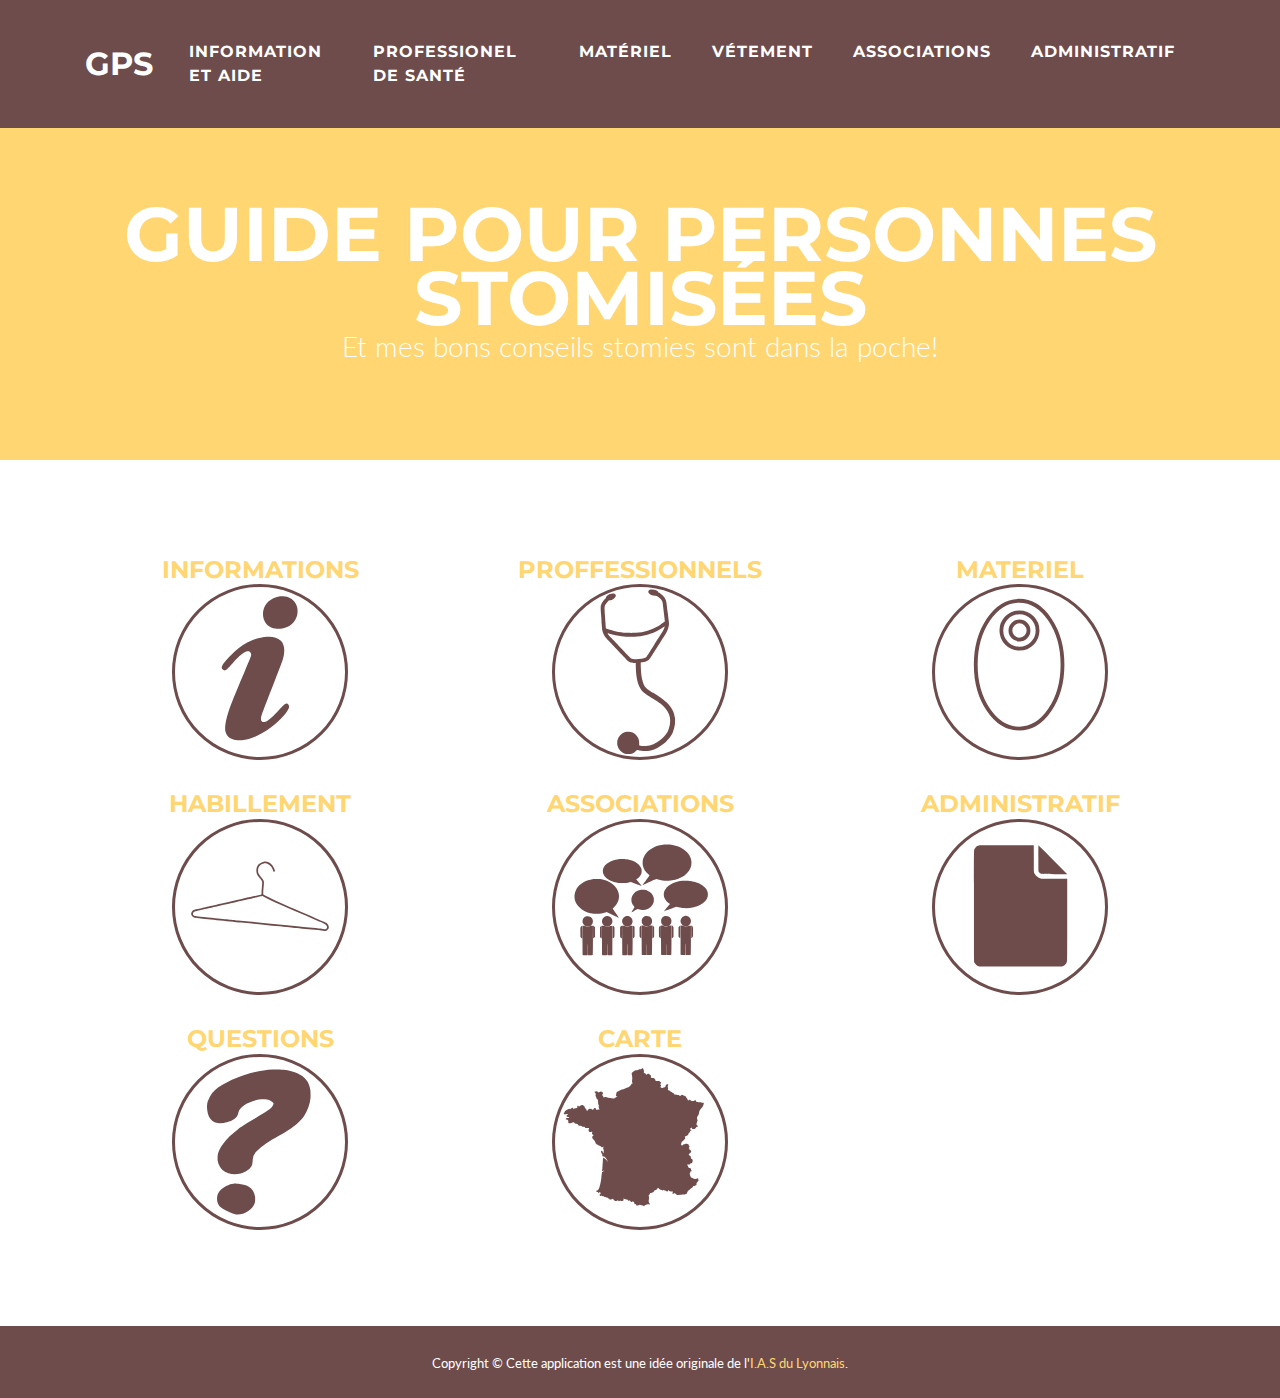
==== commit bf037db9: "france" ====
--- a/index.html
+++ b/index.html
@@ -149,6 +149,16 @@
               <img class="rounded-circle testz img-fluid d-block mx-auto " src="img/gps/inter.svg" alt="">
             </a>
           </div>
+          <div class="col-md-6 col-lg-4">
+            <a href="materiel.html">
+                <h4 class="text-uppercase mb-0 text-center">Carte</h4>
+                </a>
+          <a class="portfolio-item d-block mx-auto" href="carte.html">
+            <div class="rounded-circle portfolio-item-caption d-flex position-absolute h-100 w-100">
+            </div>
+            <img class="rounded-circle img-fluid testz d-block mx-auto" src="img/gps/carte.svg" alt="">
+          </a>
+        </div>
     </section>
 
     <div class="copyright py-4 text-center text-white">
--- a/css/freelancer.css
+++ b/css/freelancer.css
@@ -49,15 +49,15 @@
 
 hr.star-light:after {
   color: #fff;
-  background-color: #1e656d;
+  background-color: #ffd671;
 }
 
 hr.star-dark {
-  border-color: #f62a00;
+  border-color: #6e4c4b;
 }
 
 hr.star-dark:after {
-  color: #f62a00;
+  color: #6e4c4b;
   background-color: white;
 }
 
@@ -99,7 +99,7 @@
 .scroll-to-top a {
   width: 3.5rem;
   height: 3.5rem;
-  background-color: #f62a00;
+  background-color: #6e4c4b;
   line-height: 3.1rem;
 }
 
@@ -124,7 +124,7 @@
 }
 
 #mainNav .navbar-nav li.nav-item a.nav-link:hover {
-  color: #1e656d;
+  color: #ffd671;
 }
 
 #mainNav .navbar-nav li.nav-item a.nav-link:active, #mainNav .navbar-nav li.nav-item a.nav-link:focus {
@@ -132,7 +132,7 @@
 }
 
 #mainNav .navbar-nav li.nav-item a.nav-link.active {
-  color: #1e656d;
+  color: #ffd671;
 }
 
 #mainNav .navbar-toggler {
@@ -157,11 +157,11 @@
   }
   #mainNav .navbar-nav > li.nav-item > a.nav-link.active {
     color: #fff;
-    background: #1e656d;
+    background: #ffd671;
   }
   #mainNav .navbar-nav > li.nav-item > a.nav-link.active:active, #mainNav .navbar-nav > li.nav-item > a.nav-link.active:focus, #mainNav .navbar-nav > li.nav-item > a.nav-link.active:hover {
     color: #fff;
-    background: #1e656d;
+    background: #ffd671;
   }
   #mainNav.navbar-shrink {
     padding-top: 0.5rem;
@@ -216,7 +216,7 @@
   -webkit-transition: all ease 0.5s;
   transition: all ease 1.5s;
   opacity: 0;
-  background-color: #1e656d;
+  background-color: #ffd671;
 }
 
 .portfolio .portfolio-item .portfolio-item-caption:hover {
@@ -317,7 +317,7 @@
 }
 
 .floating-label-form-group-with-focus label {
-  color: #1e656d;
+  color: #ffd671;
 }
 
 form .row:first-child .floating-label-form-group {
@@ -327,20 +327,20 @@
 .footer {
   padding-top: 5rem;
   padding-bottom: 5rem;
-  background-color: #f62a00;
+  background-color: #6e4c4b;
   color: #fff;
 }
 
 .copyright {
-  background-color: #f62a00;
+  background-color: #6e4c4b;
 }
 
 a {
-  color: #1e656d;
+  color: #ffd671;
 }
 
 a:focus, a:hover, a:active {
-  color: #1e656d;
+  color: #ffd671;
 }
 
 .btn {
@@ -348,34 +348,34 @@
 }
 
 .bg-primary {
-  background-color: #1e656d !important;
+  background-color: #ffd671 !important;
 }
 
 .bg-secondary {
-  background-color: #f62a00 !important;
+  background-color: #6e4c4b !important;
 }
 
 .text-primary {
-  color: #1e656d !important;
+  color: #ffd671 !important;
 }
 
 .text-secondary {
-  color: #f62a00 !important;
+  color: #6e4c4b !important;
 }
 
 .btn-primary {
-  background-color: #1e656d;
-  border-color: #1e656d;
+  background-color: #ffd671;
+  border-color: #ffd671;
 }
 
 .btn-primary:hover, .btn-primary:focus, .btn-primary:active {
-  background-color: #1e656d;
-  border-color: #1e656d;
+  background-color: #ffd671;
+  border-color: #ffd671;
 }
 
 .btn-secondary {
-  background-color: #f62a00;
-  border-color: #f62a00;
+  background-color: #6e4c4b;
+  border-color: #6e4c4b;
 }
 
 .btn-secondary:hover, .btn-secondary:focus, .btn-secondary:active {
@@ -393,9 +393,9 @@
 
 .testz {
   border-radius : 10px;
-  border : 3px solid #f62a00;
+  border : 3px solid #6e4c4b;
 }
 
 .initial-gps {
-  text-decoration-color:  #f62a00;
-}
+  text-decoration-color:  #6e4c4b;
+}
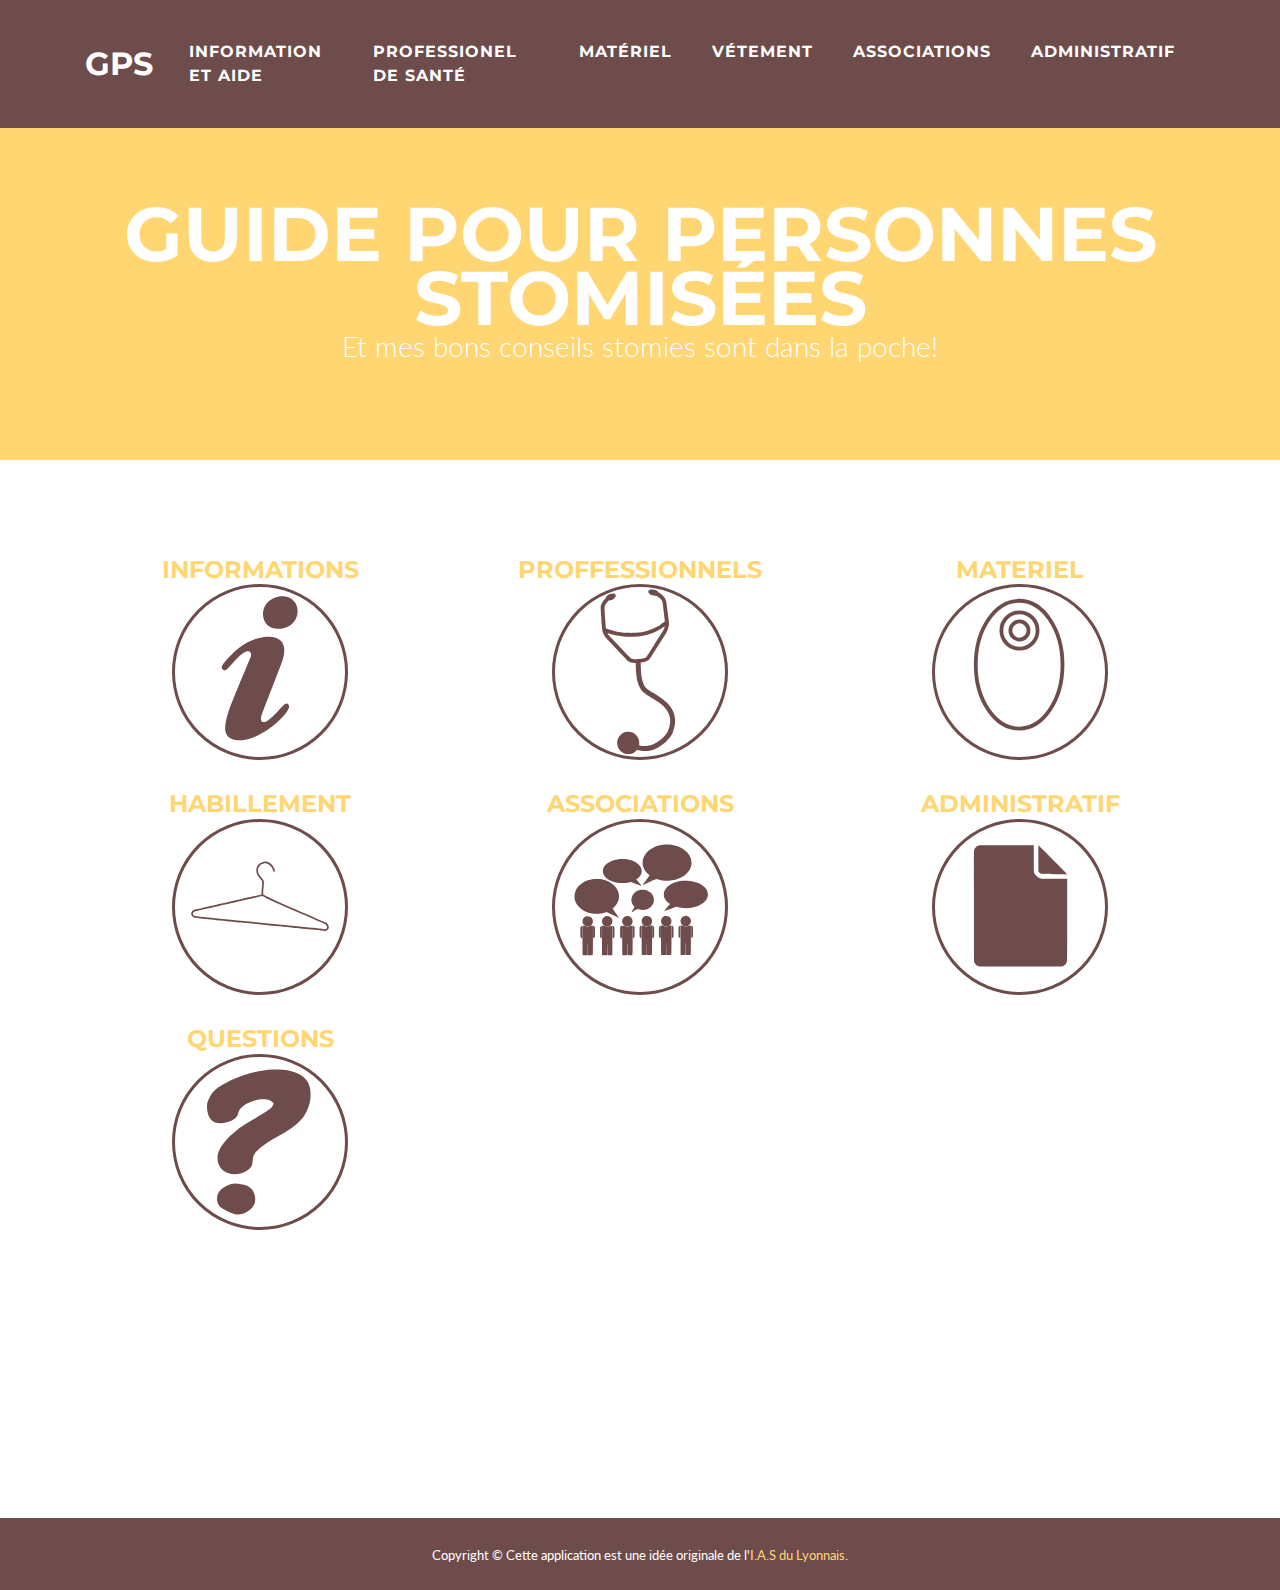
==== commit d7b78491: "rate" ====
--- a/index.html
+++ b/index.html
@@ -149,16 +149,11 @@
               <img class="rounded-circle testz img-fluid d-block mx-auto " src="img/gps/inter.svg" alt="">
             </a>
           </div>
-          <div class="col-md-6 col-lg-4">
-            <a href="materiel.html">
-                <h4 class="text-uppercase mb-0 text-center">Carte</h4>
-                </a>
-          <a class="portfolio-item d-block mx-auto" href="carte.html">
-            <div class="rounded-circle portfolio-item-caption d-flex position-absolute h-100 w-100">
-            </div>
-            <img class="rounded-circle img-fluid testz d-block mx-auto" src="img/gps/carte.svg" alt="">
-          </a>
-        </div>
+    </section>
+
+
+    <section>
+      
     </section>
 
     <div class="copyright py-4 text-center text-white">
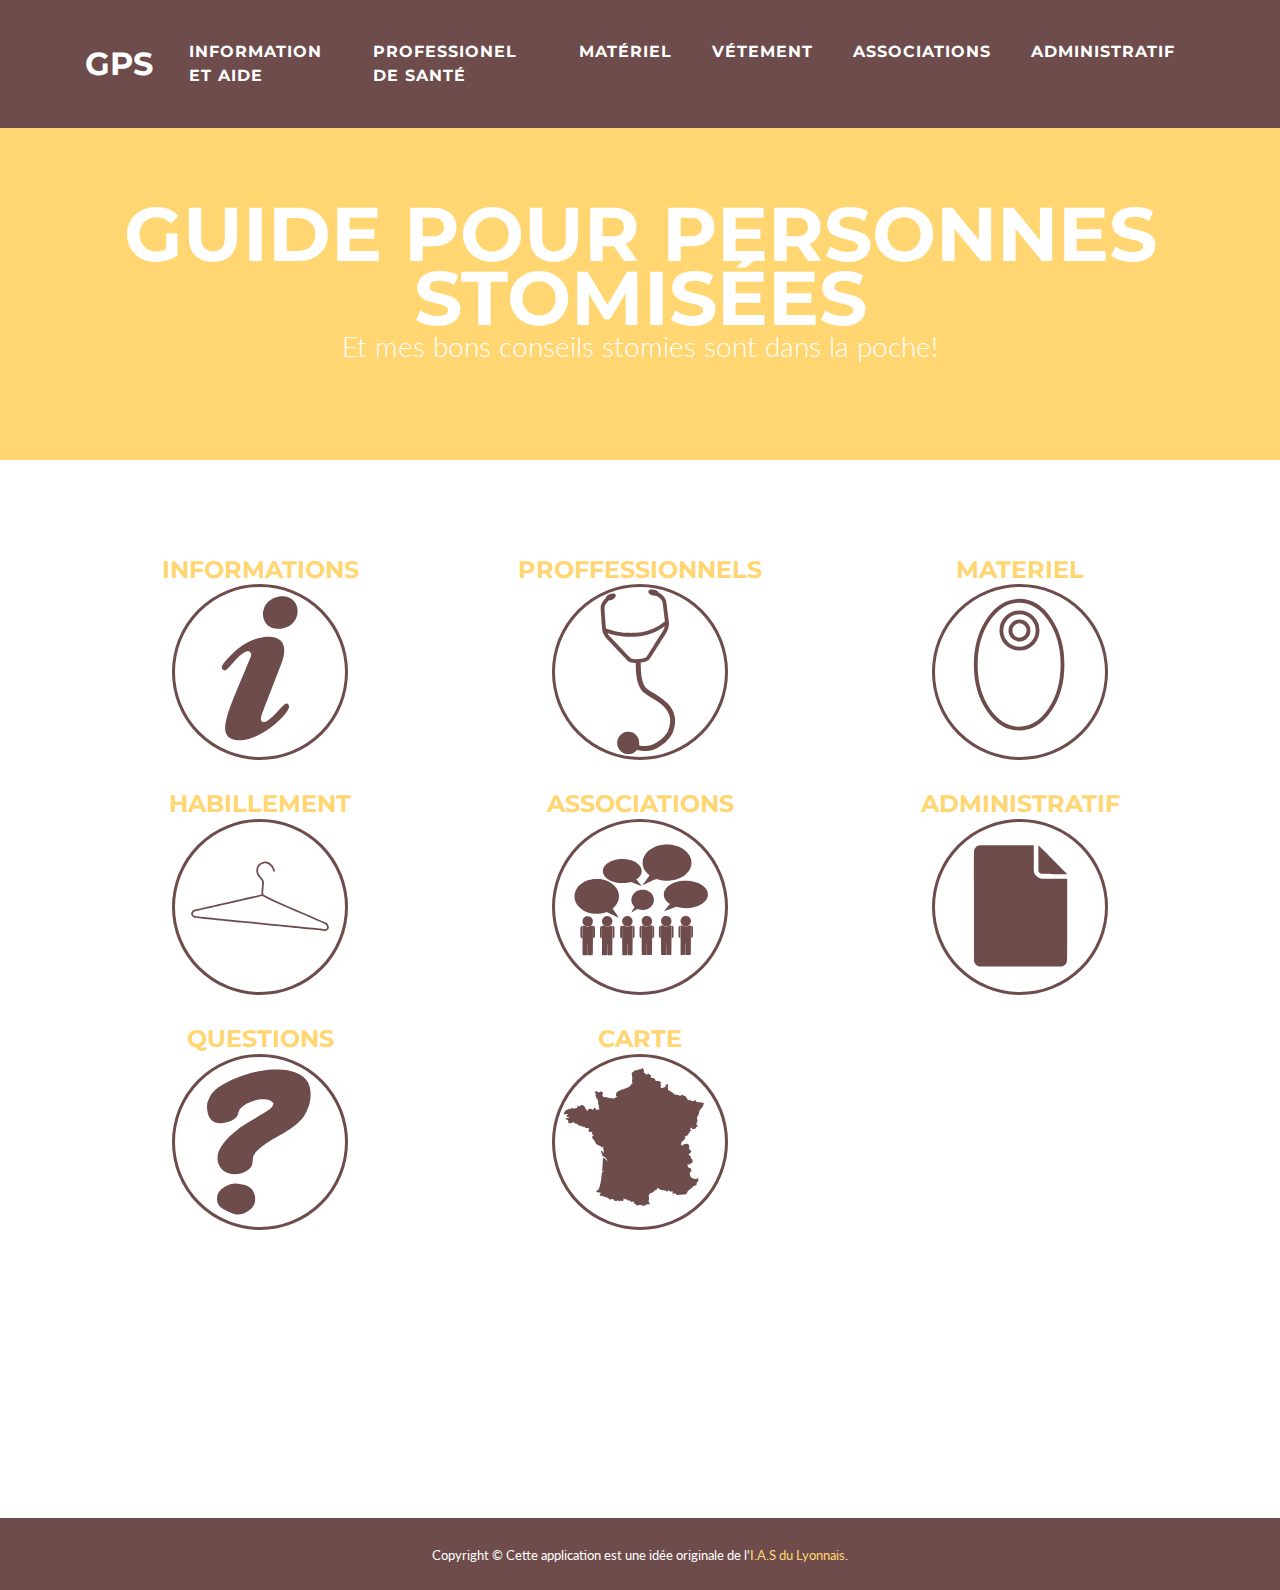
==== commit 5e82810a: "Merge branch 'master' of https://github.com/iashhlyon18/iashhlyon18.github.io" ====
--- a/index.html
+++ b/index.html
@@ -149,6 +149,16 @@
               <img class="rounded-circle testz img-fluid d-block mx-auto " src="img/gps/inter.svg" alt="">
             </a>
           </div>
+          <div class="col-md-6 col-lg-4">
+            <a href="materiel.html">
+                <h4 class="text-uppercase mb-0 text-center">Carte</h4>
+                </a>
+          <a class="portfolio-item d-block mx-auto" href="carte.html">
+            <div class="rounded-circle portfolio-item-caption d-flex position-absolute h-100 w-100">
+            </div>
+            <img class="rounded-circle img-fluid testz d-block mx-auto" src="img/gps/carte.svg" alt="">
+          </a>
+        </div>
     </section>
 
 
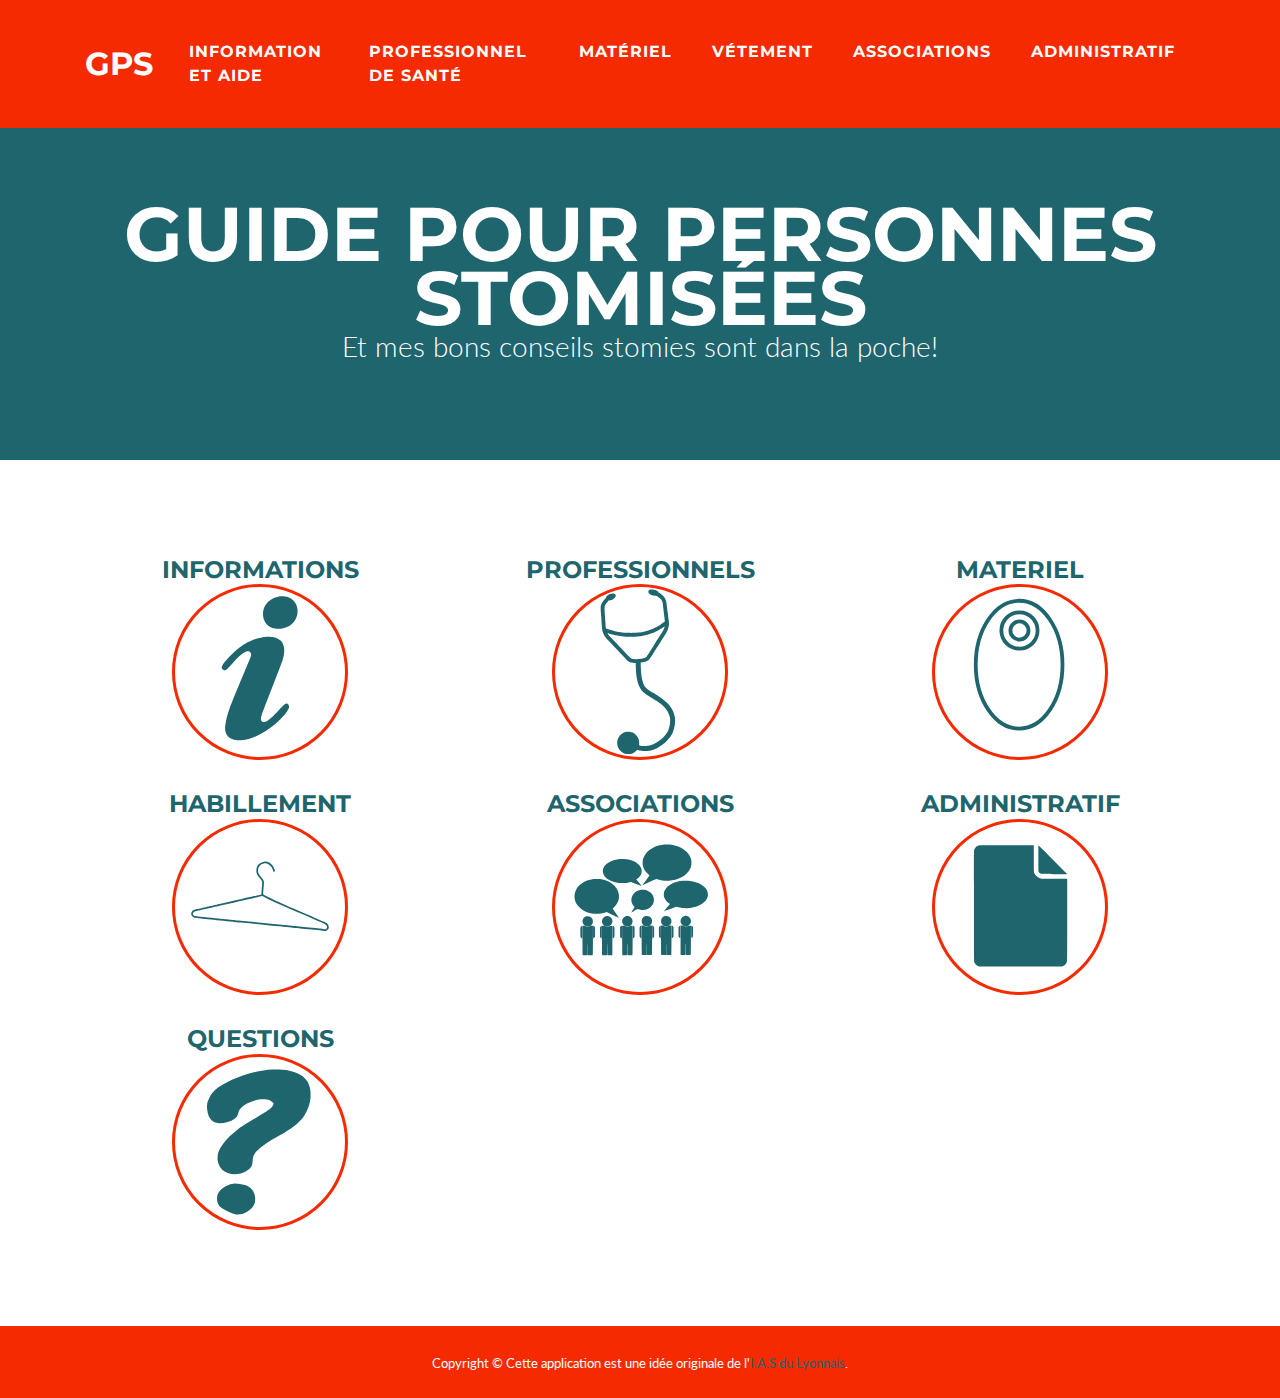
==== commit 01dab72d: "up_index" ====
--- a/index.html
+++ b/index.html
@@ -42,7 +42,7 @@
               <a class="nav-link py-3 px-0 px-lg-3 rounded js-scroll-trigger" href="infoaide.html">Information et aide</a>
             </li>
             <li class="nav-item mx-0 mx-lg-1">
-              <a class="nav-link py-3 px-0 px-lg-3 rounded js-scroll-trigger" href="prosante.html">Professionel de Santé</a>
+              <a class="nav-link py-3 px-0 px-lg-3 rounded js-scroll-trigger" href="prosante.html">Professionnel de Santé</a>
             </li>
             <li class="nav-item mx-0 mx-lg-1">
               <a class="nav-link py-3 px-0 px-lg-3 rounded js-scroll-trigger" href="materiel.html">Matériel</a>
@@ -87,7 +87,7 @@
           </div>
           <div class="col-md-6 col-lg-4">
               <a href="prosante.html">
-                  <h4 class="text-uppercase mb-0 text-center">Proffessionnels</h4>
+                  <h4 class="text-uppercase mb-0 text-center">Professionnels</h4>
                   </a>
             <a class="portfolio-item d-block mx-auto" href="prosante.html">
               <div class="rounded-circle portfolio-item-caption d-flex position-absolute h-100 w-100">
@@ -149,21 +149,6 @@
               <img class="rounded-circle testz img-fluid d-block mx-auto " src="img/gps/inter.svg" alt="">
             </a>
           </div>
-          <div class="col-md-6 col-lg-4">
-            <a href="materiel.html">
-                <h4 class="text-uppercase mb-0 text-center">Carte</h4>
-                </a>
-          <a class="portfolio-item d-block mx-auto" href="carte.html">
-            <div class="rounded-circle portfolio-item-caption d-flex position-absolute h-100 w-100">
-            </div>
-            <img class="rounded-circle img-fluid testz d-block mx-auto" src="img/gps/carte.svg" alt="">
-          </a>
-        </div>
-    </section>
-
-
-    <section>
-      
     </section>
 
     <div class="copyright py-4 text-center text-white">
--- a/css/freelancer.css
+++ b/css/freelancer.css
@@ -49,15 +49,15 @@
 
 hr.star-light:after {
   color: #fff;
-  background-color: #ffd671;
+  background-color: #1e656d;
 }
 
 hr.star-dark {
-  border-color: #6e4c4b;
+  border-color: #f62a00;
 }
 
 hr.star-dark:after {
-  color: #6e4c4b;
+  color: #f62a00;
   background-color: white;
 }
 
@@ -99,7 +99,7 @@
 .scroll-to-top a {
   width: 3.5rem;
   height: 3.5rem;
-  background-color: #6e4c4b;
+  background-color: #f62a00;
   line-height: 3.1rem;
 }
 
@@ -124,7 +124,7 @@
 }
 
 #mainNav .navbar-nav li.nav-item a.nav-link:hover {
-  color: #ffd671;
+  color: #1e656d;
 }
 
 #mainNav .navbar-nav li.nav-item a.nav-link:active, #mainNav .navbar-nav li.nav-item a.nav-link:focus {
@@ -132,7 +132,7 @@
 }
 
 #mainNav .navbar-nav li.nav-item a.nav-link.active {
-  color: #ffd671;
+  color: #1e656d;
 }
 
 #mainNav .navbar-toggler {
@@ -157,11 +157,11 @@
   }
   #mainNav .navbar-nav > li.nav-item > a.nav-link.active {
     color: #fff;
-    background: #ffd671;
+    background: #1e656d;
   }
   #mainNav .navbar-nav > li.nav-item > a.nav-link.active:active, #mainNav .navbar-nav > li.nav-item > a.nav-link.active:focus, #mainNav .navbar-nav > li.nav-item > a.nav-link.active:hover {
     color: #fff;
-    background: #ffd671;
+    background: #1e656d;
   }
   #mainNav.navbar-shrink {
     padding-top: 0.5rem;
@@ -216,7 +216,7 @@
   -webkit-transition: all ease 0.5s;
   transition: all ease 1.5s;
   opacity: 0;
-  background-color: #ffd671;
+  background-color: #1e656d;
 }
 
 .portfolio .portfolio-item .portfolio-item-caption:hover {
@@ -317,7 +317,7 @@
 }
 
 .floating-label-form-group-with-focus label {
-  color: #ffd671;
+  color: #1e656d;
 }
 
 form .row:first-child .floating-label-form-group {
@@ -327,20 +327,20 @@
 .footer {
   padding-top: 5rem;
   padding-bottom: 5rem;
-  background-color: #6e4c4b;
+  background-color: #f62a00;
   color: #fff;
 }
 
 .copyright {
-  background-color: #6e4c4b;
+  background-color: #f62a00;
 }
 
 a {
-  color: #ffd671;
+  color: #1e656d;
 }
 
 a:focus, a:hover, a:active {
-  color: #ffd671;
+  color: #1e656d;
 }
 
 .btn {
@@ -348,34 +348,34 @@
 }
 
 .bg-primary {
-  background-color: #ffd671 !important;
+  background-color: #1e656d !important;
 }
 
 .bg-secondary {
-  background-color: #6e4c4b !important;
+  background-color: #f62a00 !important;
 }
 
 .text-primary {
-  color: #ffd671 !important;
+  color: #1e656d !important;
 }
 
 .text-secondary {
-  color: #6e4c4b !important;
+  color: #f62a00 !important;
 }
 
 .btn-primary {
-  background-color: #ffd671;
-  border-color: #ffd671;
+  background-color: #1e656d;
+  border-color: #1e656d;
 }
 
 .btn-primary:hover, .btn-primary:focus, .btn-primary:active {
-  background-color: #ffd671;
-  border-color: #ffd671;
+  background-color: #1e656d;
+  border-color: #1e656d;
 }
 
 .btn-secondary {
-  background-color: #6e4c4b;
-  border-color: #6e4c4b;
+  background-color: #f62a00;
+  border-color: #f62a00;
 }
 
 .btn-secondary:hover, .btn-secondary:focus, .btn-secondary:active {
@@ -393,9 +393,9 @@
 
 .testz {
   border-radius : 10px;
-  border : 3px solid #6e4c4b;
+  border : 3px solid #f62a00;
 }
 
 .initial-gps {
-  text-decoration-color:  #6e4c4b;
-}
+  text-decoration-color:  #f62a00;
+}
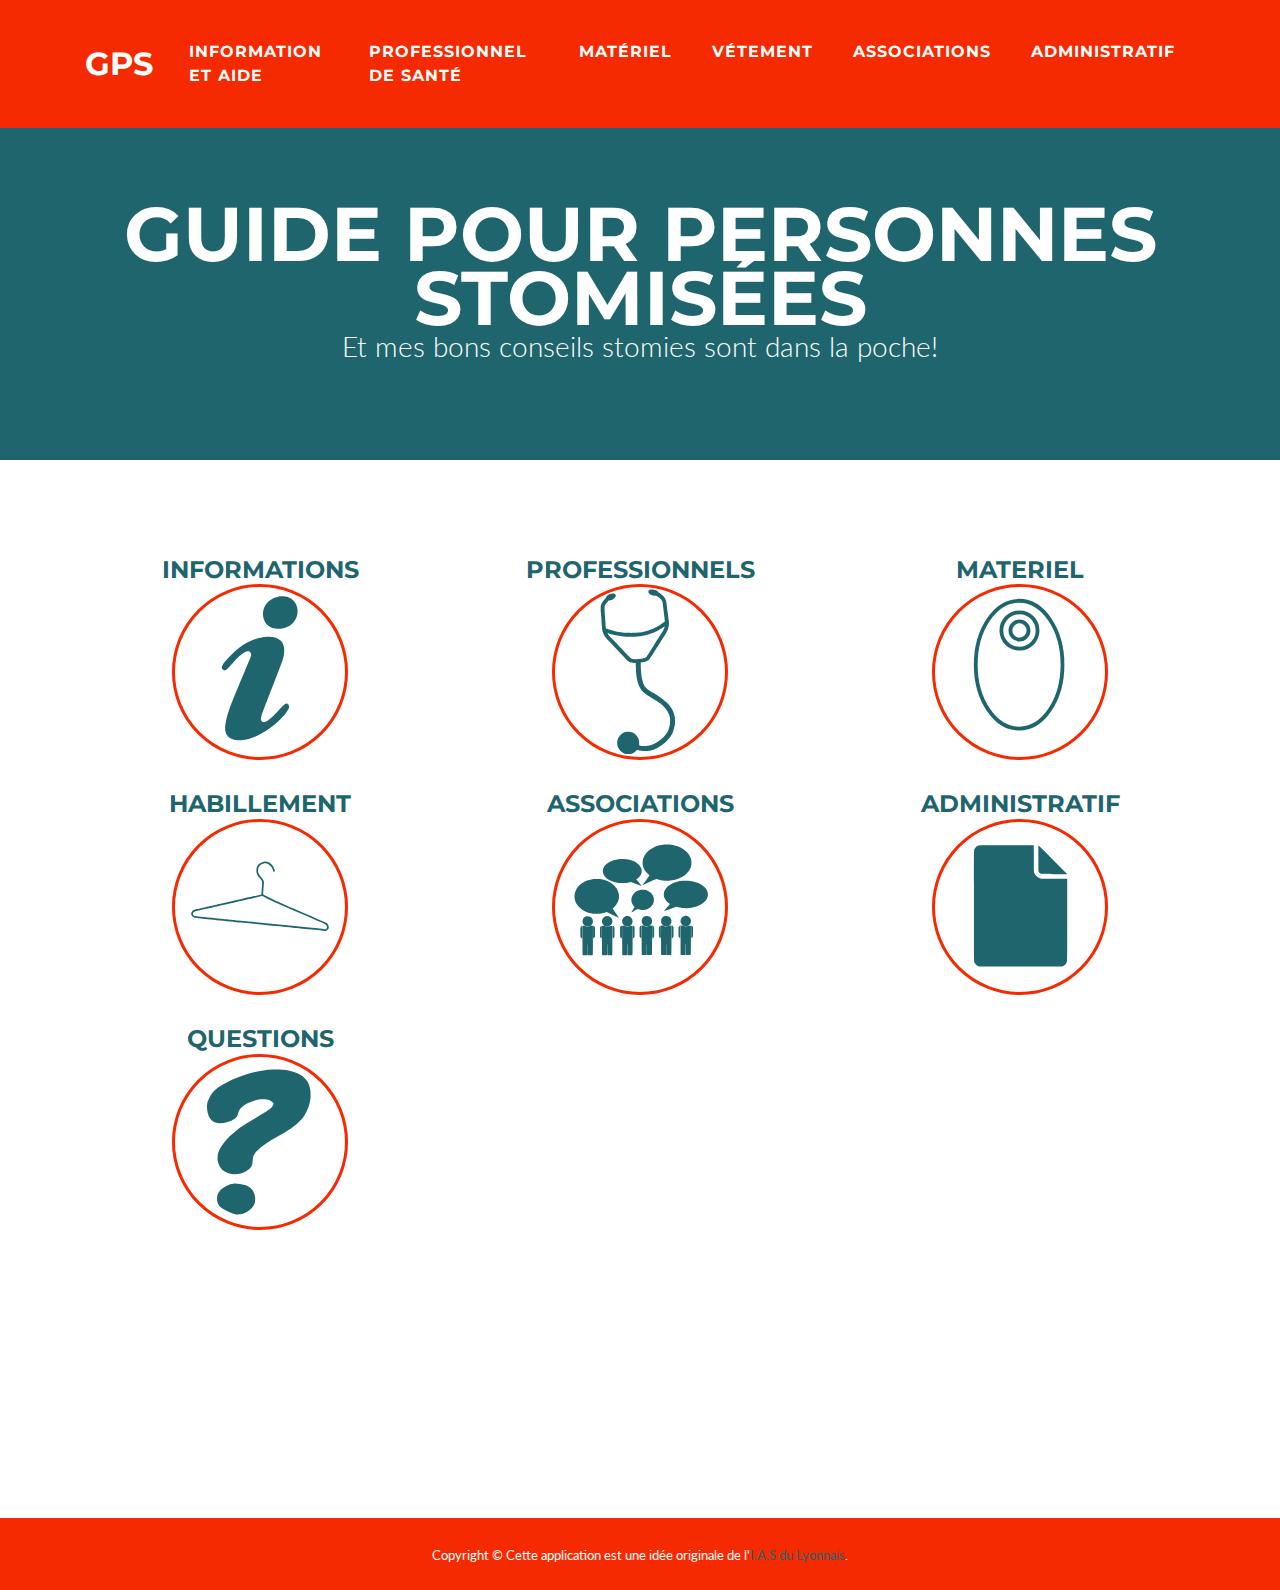
==== commit 25dc515c: "Merge branch 'master' of https://github.com/iashhlyon18/iashhlyon18.github.io" ====
--- a/index.html
+++ b/index.html
@@ -151,6 +151,11 @@
           </div>
     </section>
 
+
+    <section>
+      
+    </section>
+
     <div class="copyright py-4 text-center text-white">
       <div class="container">
         <small>Copyright &copy; Cette application est une idée originale de l'<a href="www.siteiasdulyonnais.fr">I.A.S du Lyonnais</a>.</small>
